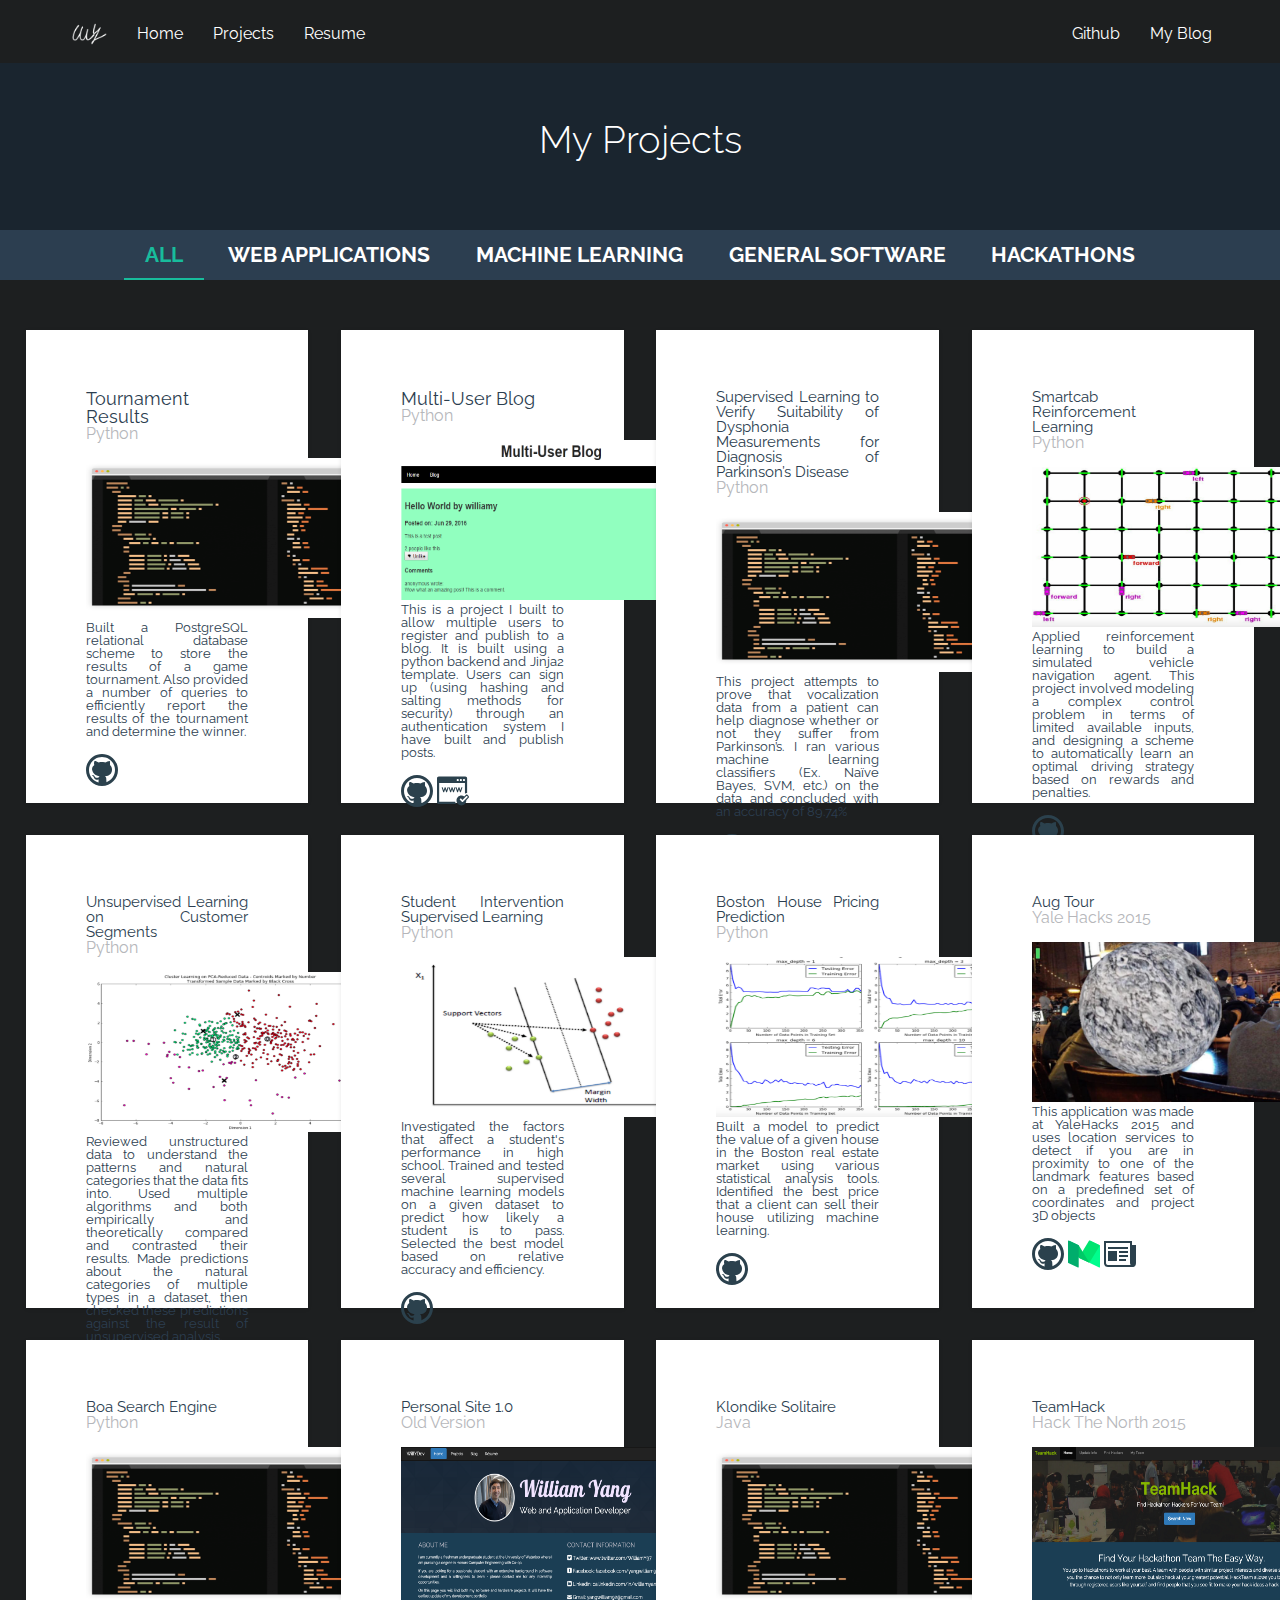
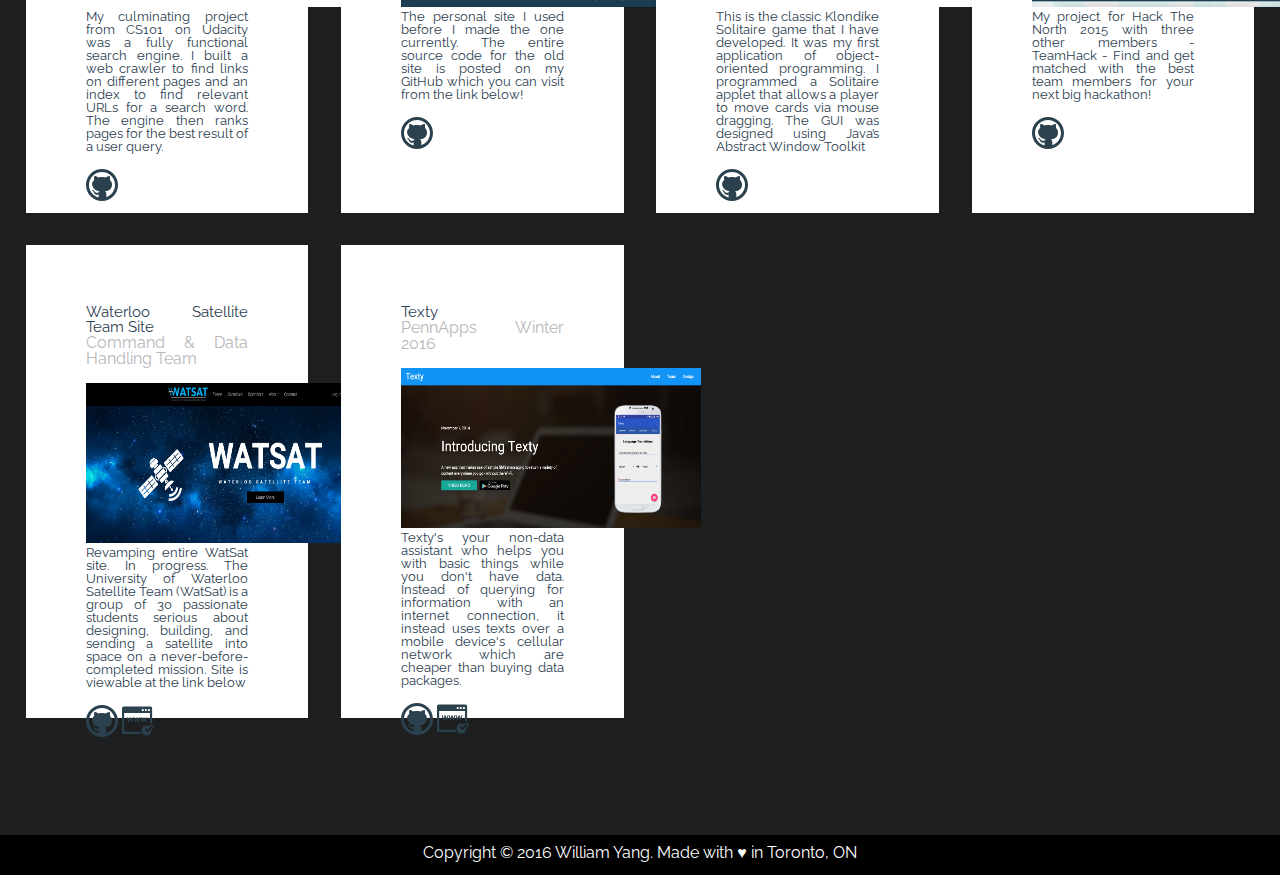
==== content-filter/index.html @ d6e17cac "Added new site" ====
<!doctype html>
<html lang="en" class="no-js">
<head>
	<meta charset="UTF-8">
	<meta name="viewport" content="width=device-width, initial-scale=1">

    <link href='https://fonts.googleapis.com/css?family=Roboto Condensed:700|Raleway|Lobster' rel='stylesheet' type='text/css'>

	<link rel="stylesheet" href="css/reset.css"> <!-- CSS reset -->
	<link rel="stylesheet" href="css/style.css"> <!-- Resource style -->

	<link rel="stylesheet" href="../css/bootstrap.css" media="screen">
    <link rel="stylesheet" href="../css/custom.min.css">
    <link rel="stylesheet" href="../css/style.css">
    <link rel="stylesheet" href="../css/reset.css">
    <link rel="stylesheet" href="../css/main.css">

	<script src="js/modernizr.js"></script> <!-- Modernizr -->
  	
	<title>William Yang</title>
</head>
<body>

	  <div class="navbar navbar-default navbar-fixed-top">
    <div class="container">
      <div class="navbar-header">
        <p class="navbar-brand signature"> <img style = "width:35px" src="../images/signature24.png"> </p>
        <button class="navbar-toggle" type="button" data-toggle="collapse" data-target="#navbar-main">
          <span class="icon-bar"></span>
          <span class="icon-bar"></span>
          <span class="icon-bar"></span>
        </button>
      </div>

      <div class="navbar-collapse collapse" id="navbar-main">
        <ul class="nav navbar-nav">

          <li>
            <a href="../index.html">Home</a>
          </li>
          <li>
            <a href="#">Projects</a>
          </li>

          <li>
            <a href="../resume/index.html">Resume</a>
          </li>

        </ul>

        <ul class="nav navbar-nav navbar-right">
          <li><a href="https://github.com/WilliamY97" target="_blank">Github</a></li>

          <li><a href="https://medium.com/@WilliamY97" target="_blank">My Blog</a></li>
        </ul>

      </div>
    </div>
  </div>

	<header class="cd-header">
		<h1>My Projects</h1>
	</header>

	<main class="cd-main-content">
		<div class="cd-tab-filter-wrapper">
			<div class="cd-tab-filter">
				<ul class="cd-filters" style="background-color:#2c3e50">
					<li class="placeholder"> 
						<a data-type="all" href="#0">All</a> <!-- selected option on mobile -->
					</li> 
					<li class="filter"><a class="selected" href="#0" data-type="all">All</a></li>
					<li class="filter" data-filter=".color-1"><a href="#0" data-type="color-1">Web Applications</a></li>
					<li class="filter" data-filter=".color-2"><a href="#0" data-type="color-2">Machine Learning</a></li>
					<li class="filter" data-filter=".color-3"><a href="#0" data-type="color-3">General Software</a></li>					
					<li class="filter" data-filter=".color-4"><a href="#0" data-type="color-4">Hackathons</a></li>

				</ul> <!-- cd-filters -->
			</div> <!-- cd-tab-filter -->
		</div> <!-- cd-tab-filter-wrapper -->



		<section class="cd-gallery">

			<ul>
				<li style = "vertical-align:top;height:473px; background-color:white;" class="mix color-1 wcard"> 

				<b>
				<h3 style = "font-size: 18px;">Tournament Results</h3>
				</b>
				<h4>Python</h4>
				<br>
				<img src="../images/code.png" style = "width:300px; height:160px;" alt="Card image">

				<br>
				<p style = "font-size:13px;">
						Built a PostgreSQL relational database scheme to store the results of a game tournament. Also provided a number of queries to efficiently report the results of the tournament and determine the winner.
				</p>
				<br>
				<a href="https://github.com/WilliamY97/Tournament-Results"> <img src="../images/github.svg" height="32" width="32"> </a>

				</li>


				<li style = "vertical-align: top;height:473px; background-color:white;" class="mix color-1 wcard"> 

				<b>
				<h3 style = "font-size: 18px;">Multi-User Blog</h3>
				</b>
				<h4>Python</h4>
				<br>
				<img src="../images/blog.png" style = "width:300px; height:160px;" alt="Card image">

				<br>
				<p style = "font-size:13px;">
						This is a project I built to allow multiple users to register and publish to a blog. It is built using a python backend and Jinja2 template. Users can sign up (using hashing and salting methods for security) through an authentication system I have built and publish posts.
				</p>
				<br>
				<a href="https://github.com/WilliamY97/Multi-User-Blog"> <img src="../images/github.svg" height="32" width="32"> </a>
				<a href="http://williamyblog.appspot.com/blog"> <img src="../images/website.svg" height="32" width="32"> </a>
				</li>


				<li style = "vertical-align: top;height:473px; background-color:white;" class="mix color-2 wcard"> 

				<b>
				<h3 style = "font-size: 15px;">Supervised Learning to Verify Suitability of Dysphonia Measurements for Diagnosis of Parkinson’s Disease</h3>
				</b>
				<h4>Python</h4>
				<br>
				<img src="../images/code.png" style = "width:300px; height:160px;" alt="Card image">

				<br>
				<p style = "font-size:13px;">
						This project attempts to prove that vocalization data from a patient can help diagnose whether or not they suffer from Parkinson’s. I ran various machine learning classifiers (Ex. Naïve Bayes, SVM, etc.) on the data and concluded with an accuracy of 89.74%
				</p>
				<br>
				<div style="width:100%;">
				<a href="https://github.com/WilliamY97/Supervised-Learning-on-Dysphonia-Measurements-for-Diagnosis-of-Parkinsons-Disease"> <img src="../images/github.svg" height="32" width="32"> </a>
				<a href="https://medium.com/@WilliamY97/supervised-learning-to-verify-suitability-of-dysphonia-measurements-for-diagnosis-of-parkinsons-c370419ba38f#.5pn18hi57"> <img src="../images/medium.svg" height="32" width="32"> </a>
				</div>
				</li>
																
				<li style = "vertical-align: top;height:473px; background-color:white;" class="mix color-2 wcard"> 

				<b>
				<h3 style = "font-size: 15px;">Smartcab Reinforcement Learning</h3>
				</b>
				<h4>Python</h4>
				<br>
				<img src="../images/smartcab.png" style = "width:300px; height:160px;" alt="Card image">

				<br>
				<p style = "font-size:13px;">
						Applied reinforcement learning to build a simulated vehicle navigation agent. This project involved modeling a complex control problem in terms of limited available inputs, and designing a scheme to automatically learn an optimal driving strategy based on rewards and penalties.
				</p>
				<br>
				<a href="https://github.com/WilliamY97/Smartcab"> <img src="../images/github.svg" height="32" width="32"> </a>

				</li>

				<li style = "vertical-align: top;height:473px; background-color:white;" class="mix color-2 wcard"> 

				<b>
				<h3 style = "font-size: 15px;">Unsupervised Learning on Customer Segments</h3>
				</b>
				<h4>Python</h4>
				<br>
				<img src="../images/customersegment.png" style = "width:300px; height:160px;" alt="Card image">

				<br>
				<p style = "font-size:13px;">
						Reviewed unstructured data to understand the patterns and natural categories that the data fits into. Used multiple algorithms and both empirically and theoretically compared and contrasted their results. Made predictions about the natural categories of multiple types in a dataset, then checked these predictions against the result of unsupervised analysis.
				</p>
				<br>
				<a href="https://github.com/WilliamY97/Customer-Segments"> <img src="../images/github.svg" height="32" width="32"> </a>

				</li>

				<li style = "vertical-align: top;height:473px; background-color:white;" class="mix color-2 wcard"> 

				<b>
				<h3 style = "font-size: 15px;">Student Intervention Supervised Learning</h3>
				</b>
				<h4>Python</h4>
				<br>
				<img src="../images/svm.png" style = "width:300px; height:160px;" alt="Card image">

				<br>
				<p style = "font-size:13px;">
						Investigated the factors that affect a student's performance in high school. Trained and tested several supervised machine learning models on a given dataset to predict how likely a student is to pass. Selected the best model based on relative accuracy and efficiency.
				</p>
				<br>
				<a href="https://github.com/WilliamY97/Student-Intervention-ML"> <img src="../images/github.svg" height="32" width="32"> </a>

				</li>

				<li style = "vertical-align: top;height:473px; background-color:white;" class="mix color-2 wcard"> 

				<b>
				<h3 style = "font-size: 15px;">Boston House Pricing Prediction</h3>
				</b>
				<h4>Python</h4>
				<br>
				<img src="../images/boston.png" style = "width:300px; height:160px;" alt="Card image">

				<br>
				<p style = "font-size:13px;">
						Built a model to predict the value of a given house in the Boston real estate market using various statistical analysis tools. Identified the best price that a client can sell their house utilizing machine learning.
				</p>
				<br>
				<a href="https://github.com/WilliamY97/Boston-House-Pricing-Prediction"> <img src="../images/github.svg" height="32" width="32"> </a>

				</li>

				<li style = "vertical-align: top;height:473px; background-color:white;" class="mix color-4 wcard"> 

				<b>
				<h3 style = "font-size: 15px;">Aug Tour</h3>
				</b>
				<h4>Yale Hacks 2015</h4>
				<br>
				<img style = "width:300px; height:160px;" src="../images/augtour.png" alt="Card image">

				<br>
				<p style = "font-size:13px;">
						This application was made at YaleHacks 2015 and uses location services to detect if you are in proximity to one of the landmark features based on a predefined set of coordinates and project 3D objects
				</p>
				<br>
				<a href="https://github.com/WilliamY97/3DMapViewer"> <img src="../images/github.svg" height="32" width="32"> </a>
				<a href="https://medium.com/@WilliamY97/yhack-2015-augmented-reality-rap-battles-fun-times-11a704a46b5d#.c2h2wg1x9"> <img src="../images/medium.svg" height="32" width="32"> </a>
				<a href="http://ipch.yale.edu/news/ipch-sponsors-two-competitions-yales-yhack-hackathon"> <img src="../images/news.svg" height="32" width="32"> </a>				
				</li>																		
				<li style = "vertical-align: top;height:473px; background-color:white;" class="mix color-3 wcard"> 

				<b>
				<h3 style = "font-size: 15px;">Boa Search Engine</h3>
				</b>
				<h4>Python</h4>
				<br>
				<img  src="../images/code.png" style = "width:300px; height:160px;" alt="Card image">

				<br>
				<p style = "font-size:13px;">
						My culminating project from CS101 on Udacity was a fully functional search engine. I built a web crawler to find links on different pages and an index to find relevant URLs for a search word. The engine then ranks pages for the best result of a user query.
				</p>
				<br>
				<a href="https://github.com/WilliamY97/Boa-Search-Engine"> <img src="../images/github.svg" height="32" width="32"> </a>

				</li>

				<li style = "vertical-align: top;height:473px; background-color:white;" class="mix color-3 wcard"> 

				<b>
				<h3 style = "font-size: 15px;">Personal Site 1.0</h3>
				</b>
				<h4>Old Version</h4>
				<br>
				<img style = "width:300px; height:160px;" src="../images/oldsite.png" alt="Card image">

				<br>
				<p style = "font-size:13px;">
						The personal site I used before I made the one currently. The entire source code for the old site is posted on my GitHub which you can visit from the link below!
				</p>
				<br>
				<a href="https://github.com/WilliamY97/Oldsite"> <img src="../images/github.svg" height="32" width="32"> </a>

				</li>


				<li style = "vertical-align: top;height:473px; background-color:white;" class="mix color-3 wcard"> 

				<b>
				<h3 style = "font-size: 15px;">Klondike Solitaire</h3>
				</b>
				<h4>Java</h4>
				<br>
				<img src="../images/code.png" style = "width:300px; height:160px;" alt="Card image">

				<br>
				<p style = "font-size:13px;">
						This is the classic Klondike Solitaire game that I have developed. It was my first application of object-oriented programming. I programmed a Solitaire applet that allows a player to move cards via mouse dragging. The GUI was designed using Java’s Abstract Window Toolkit
				</p>
				<br>
				<a href="https://github.com/WilliamY97/Klondike-Solitaire"> <img src="../images/github.svg" height="32" width="32"> </a>

				</li>

				<li style = "vertical-align: top;height:473px; background-color:white;" class="mix color-4 wcard"> 

				<b>
				<h3 style = "font-size: 15px;">TeamHack</h3>
				</b>
				<h4>Hack The North 2015</h4>
				<br>
				<img src="../images/teamhack.jpg" style = "width:300px; height:160px;" alt="Card image">

				<br>
				<p style = "font-size:13px;">
						My project for Hack The North 2015 with three other members - TeamHack - Find and get matched with the best team members for your next big hackathon!
				</p>
				<br>
				<a href="https://github.com/WilliamY97/HTN2015-TeamHack"> <img src="../images/github.svg" height="32" width="32"> </a>

				</li>

				<li style = "vertical-align: top;height:473px; background-color:white;" class="mix color-3 wcard"> 

				<b>
				<h3 style = "font-size: 15px;" >Waterloo Satellite Team Site</h3>
				</b>
				<h4>Command & Data Handling Team</h4>
				<br>
				<img style = "width:300px; height:160px;" src="../images/watsat.png" alt="Card image">

				<br>
				<p style = "font-size:13px;">
						Revamping entire WatSat site. In progress. The University of Waterloo Satellite Team (WatSat) is a group of 30 passionate students serious about designing, building, and sending a satellite into space on a never-before-completed mission. Site is viewable at the link below
				</p>
				<br>
				<a href="https://github.com/WilliamY97/WatSat"> <img src="../images/github.svg" height="32" width="32"> </a>
				<a href="http://williamyang.me/WatSat"> <img src="../images/website.svg" height="32" width="32"> </a>
				</li>

				<li style = "vertical-align: top;height:473px; background-color:white;" class="mix color-4 wcard"> 

				<b>
				<h3 style = "font-size: 15px;">Texty</h3>
				</b>
				<h4>PennApps Winter 2016</h4>
				<br>
				<img style = "width:300px; height:160px;" src="../images/texty.png" alt="Card image">

				<br>
				<p style = "font-size:13px;">
						Texty's your non-data assistant who helps you with basic things while you don't have data. Instead of querying for information with an internet connection, it instead uses texts over a mobile device's cellular network which are cheaper than buying data packages.
				</p>
				<br>
				<a href="https://github.com/WilliamY97/Texty"> <img src="../images/github.svg" href= "#" height="32" width="32"> </a>
				<a href="http://texty.space"> <img src="../images/website.svg" height="32" width="32"> </a>
				</li>																		

				<li class="gap"></li>
				<li class="gap"></li>
				<li class="gap"></li>
			</ul>
			<div class="cd-fail-message">No results found</div>
		</section> <!-- cd-gallery -->
<footer class="bs-docs-footer" role="contentinfo"> 
  <center>
      <p> Copyright © 2016 William Yang. Made with ♥ in Toronto, ON </p>
  </center>
</footer>


	</main> <!-- cd-main-content -->
<script src="js/jquery-2.1.1.js"></script>
<script src="js/jquery.mixitup.min.js"></script>
<script src="js/main.js"></script> <!-- Resource jQuery -->
</body>
</html>
---- content-filter/css/style.css ----
/* -------------------------------- 

Primary style

-------------------------------- */
*, *::after, *::before {
  -webkit-box-sizing: border-box;
  -moz-box-sizing: border-box;
  box-sizing: border-box;
}

html {
  font-size: 62.5%;
}

li {

  vertical-align: top;
}

html * {
  -webkit-font-smoothing: antialiased;
  -moz-osx-font-smoothing: grayscale;
}

body {
  font-size: 1.6rem;
  font-family: "Open Sans", sans-serif;
  color: #331d35;
  background-color: #e7e7e7;
}

a {
  color: #41307c;
  text-decoration: none;
}

.wcard {
  font-family: raleway;
  padding:60px;
}

/* -------------------------------- 

Main Components 

-------------------------------- */
body{
  font-family:raleway;
}

.cd-header {
  position: relative;
  height: 150px;
  background-color: #1a252f;
  font-family: raleway;
}
.cd-header h1 {
  margin-top:50px;
  color: #ffffff;
  line-height: 150px;
  text-align: center;
  font-size: 2.4rem;
  font-weight: 300;
}
@media only screen and (min-width: 1170px) {
  .cd-header {
    height: 180px;
  }
  .cd-header h1 {
    line-height: 180px;
  }
}

.cd-main-content {
  position: relative;
}
.cd-main-content:after {
  content: "";
  display: table;
  clear: both;
}
.cd-main-content.is-fixed .cd-tab-filter-wrapper {
  position: fixed;
  top: 0;
  left: 0;
  width: 100%;
}
.cd-main-content.is-fixed .cd-gallery {
  padding-top: 76px;
}
.cd-main-content.is-fixed .cd-filter {
  position: fixed;
  height: 100vh;
  overflow: hidden;
}
.cd-main-content.is-fixed .cd-filter form {
  height: 100vh;
  overflow: auto;
  -webkit-overflow-scrolling: touch;
}
.cd-main-content.is-fixed .cd-filter-trigger {
  position: fixed;
}
@media only screen and (min-width: 768px) {
  .cd-main-content.is-fixed .cd-gallery {
    padding-top: 90px;
  }
}
@media only screen and (min-width: 1170px) {
  .cd-main-content.is-fixed .cd-gallery {
    padding-top: 100px;
  }
}

/* -------------------------------- 

xtab-filter 

-------------------------------- */
.cd-tab-filter-wrapper {
  background-color: #ffffff;
  box-shadow: 0 1px 1px rgba(0, 0, 0, 0.08);
  z-index: 1;
}
.cd-tab-filter-wrapper:after {
  content: "";
  display: table;
  clear: both;
}

.cd-tab-filter {
  /* tabbed navigation style on mobile - dropdown */
  position: relative;
  height: 50px;
  width: 140px;
  margin: 0 auto;
  z-index: 1;
}
.cd-tab-filter::after {
  /* small arrow icon */
  content: '';
  position: absolute;
  right: 14px;
  top: 50%;
  bottom: auto;
  -webkit-transform: translateY(-50%);
  -moz-transform: translateY(-50%);
  -ms-transform: translateY(-50%);
  -o-transform: translateY(-50%);
  transform: translateY(-50%);
  display: inline-block;
  width: 16px;
  height: 16px;
  background: url("../img/cd-icon-arrow.svg") no-repeat center center;
  -webkit-transition: all 0.3s;
  -moz-transition: all 0.3s;
  transition: all 0.3s;
  pointer-events: none;
}
.cd-tab-filter ul {
  position: absolute;
  top: 0;
  left: 0;
  background-color: #ffffff;
  box-shadow: inset 0 -2px 0 #41307c;
}
.cd-tab-filter li {
  display: none;
}
.cd-tab-filter li:first-child {
  /* this way the placehodler is alway visible */
  display: block;
}
.cd-tab-filter a {
  font-family:raleway;
  display: block;
  /* set same size of the .cd-tab-filter */
  height: 50px;
  width: 140px;
  line-height: 50px;
  padding-left: 14px;
}
.cd-tab-filter a.selected {
  background: #41307c;
  color: #ffffff;
}
.cd-tab-filter.is-open::after {
  /* small arrow rotation */
  -webkit-transform: translateY(-50%) rotate(-180deg);
  -moz-transform: translateY(-50%) rotate(-180deg);
  -ms-transform: translateY(-50%) rotate(-180deg);
  -o-transform: translateY(-50%) rotate(-180deg);
  transform: translateY(-50%) rotate(-180deg);
}
.cd-tab-filter.is-open ul {
  box-shadow: inset 0 -2px 0 #41307c, 0 2px 10px rgba(0, 0, 0, 0.2);
}
.cd-tab-filter.is-open ul li {
  display: block;
}
.cd-tab-filter.is-open .placeholder a {
  /* reduces the opacity of the placeholder on mobile when the menu is open */
  opacity: .4;
}
@media only screen and (min-width: 768px) {
  .cd-tab-filter {
    /* tabbed navigation style on medium devices */
    width: auto;
    cursor: auto;
  }
  .cd-tab-filter::after {
    /* hide the arrow */
    display: none;
  }
  .cd-tab-filter ul {
    background: transparent;
    position: static;
    box-shadow: none;
    text-align: center;
  }
  .cd-tab-filter li {
    display: inline-block;
  }
  .cd-tab-filter li.placeholder {
    display: none !important;
  }
  .cd-tab-filter a {
    display: inline-block;
    padding: 0 1em;
    width: auto;
    color: white;
    text-transform: uppercase;
    font-weight: 700;
    font-size: 1.3rem;
  }
  .no-touch .cd-tab-filter a:hover {
    color: #18bc9c;
  }
  .cd-tab-filter a.selected {
    background: transparent;
    color: #18bc9c;
    /* create border bottom using box-shadow property */
    box-shadow: inset 0 -2px 0 #18bc9c;
  }
  .cd-tab-filter.is-open ul li {
    display: inline-block;
  }
}
@media only screen and (min-width: 1170px) {
  .cd-tab-filter {
    /* tabbed navigation on big devices */
    width: 100%;
    float: right;
    margin: 0;
    -webkit-transition: width 0.3s;
    -moz-transition: width 0.3s;
    transition: width 0.3s;
  }
  .cd-tab-filter.filter-is-visible {
    /* reduce width when filter is visible */
    width: 80%;
  }
}

/* -------------------------------- 

xgallery 

-------------------------------- */
.cd-gallery {
  padding: 26px 5%;
  width: 100%;
  background-color: #1D1F20;
}
.cd-gallery li {
  margin-bottom: 1.6em;
  box-shadow: 0 1px 4px rgba(0, 0, 0, 0.1);
  display: none;
}
.cd-gallery li.gap {
  /* used in combination with text-align: justify to align gallery elements */
  opacity: 0;
  height: 0;
  display: inline-block;
}
.cd-gallery {
  display: block;
  width: 100%;
}
.cd-gallery .cd-fail-message {
  display: none;
  text-align: center;
}
@media only screen and (min-width: 768px) {
  .cd-gallery {
    padding: 40px 3%;
  }
  .cd-gallery ul {
    text-align: justify;
  }
  .cd-gallery ul:after {
    content: "";
    display: table;
    clear: both;
  }
  .cd-gallery li {
    width: 48%;
    margin-bottom: 2em;
  }
}
@media only screen and (min-width: 1170px) {
  .cd-gallery {
    padding: 50px 2%;
    float: right;
    -webkit-transition: width 0.3s;
    -moz-transition: width 0.3s;
    transition: width 0.3s;
  }
  .cd-gallery li {
    width: 23%;
  }
  .cd-gallery.filter-is-visible {
    /* reduce width when filter is visible */
    width: 80%;
  }
}

/* -------------------------------- 

xfilter 

-------------------------------- */
.cd-filter {
  position: absolute;
  top: 0;
  left: 0;
  width: 280px;
  height: 100%;
  background: #1D1F20;
  box-shadow: 4px 4px 20px transparent;
  z-index: 2;
  /* Force Hardware Acceleration in WebKit */
  -webkit-transform: translateZ(0);
  -moz-transform: translateZ(0);
  -ms-transform: translateZ(0);
  -o-transform: translateZ(0);
  transform: translateZ(0);
  -webkit-backface-visibility: hidden;
  backface-visibility: hidden;
  -webkit-transform: translateX(-100%);
  -moz-transform: translateX(-100%);
  -ms-transform: translateX(-100%);
  -o-transform: translateX(-100%);
  transform: translateX(-100%);
  -webkit-transition: -webkit-transform 0.3s, box-shadow 0.3s;
  -moz-transition: -moz-transform 0.3s, box-shadow 0.3s;
  transition: transform 0.3s, box-shadow 0.3s;
}
.cd-filter::before {
  /* top colored bar */
  content: '';
  position: absolute;
  top: 0;
  left: 0;
  height: 50px;
  width: 100%;
  background-color: #41307c;
  z-index: 2;
}
.cd-filter form {
  padding: 70px 20px;
}
.cd-filter .cd-close {
  position: absolute;
  top: 0;
  right: 0;
  height: 50px;
  line-height: 50px;
  width: 60px;
  color: #ffffff;
  font-size: 1.3rem;
  text-align: center;
  background: #37296a;
  opacity: 0;
  -webkit-transition: opacity 0.3s;
  -moz-transition: opacity 0.3s;
  transition: opacity 0.3s;
  z-index: 3;
}
.no-touch .cd-filter .cd-close:hover {
  background: #32255f;
}
.cd-filter.filter-is-visible {
  -webkit-transform: translateX(0);
  -moz-transform: translateX(0);
  -ms-transform: translateX(0);
  -o-transform: translateX(0);
  transform: translateX(0);
  box-shadow: 4px 4px 20px rgba(0, 0, 0, 0.2);
}
.cd-filter.filter-is-visible .cd-close {
  opacity: 1;
}
@media only screen and (min-width: 1170px) {
  .cd-filter {
    width: 20%;
  }
  .cd-filter form {
    padding: 70px 10%;
  }
}

.cd-filter-trigger {
  font-family:raleway;
  position: absolute;
  top: 0;
  left: 0;
  height: 50px;
  line-height: 50px;
  width: 60px;
  /* image replacement */
  overflow: hidden;
  text-indent: 100%;
  color: transparent;
  white-space: nowrap;
  background: transparent url("../img/cd-icon-filter.svg") no-repeat center center;
  z-index: 3;
}
.cd-filter-trigger.filter-is-visible {
  pointer-events: none;
}
@media only screen and (min-width: 1170px) {
  .cd-filter-trigger {
    width: auto;
    left: 2%;
    text-indent: 0;
    color: #9a9a9a;
    text-transform: uppercase;
    font-size: 1.3rem;
    font-weight: 700;
    padding-left: 24px;
    background-position: left center;
    -webkit-transition: color 0.3s;
    -moz-transition: color 0.3s;
    transition: color 0.3s;
  }
  .no-touch .cd-filter-trigger:hover {
    color: #41307c;
  }
  .cd-filter-trigger.filter-is-visible, .cd-filter-trigger.filter-is-visible:hover {
    color: #ffffff;
  }
}

/* -------------------------------- 

xcustom form elements 

-------------------------------- */
.cd-filter-block {
  margin-bottom: 1.6em;
}
.cd-filter-block h4 {
  /* filter block title */
  position: relative;
  margin-bottom: .2em;
  padding: 10px 0 10px 20px;
  color: #9a9a9a;
  text-transform: uppercase;
  font-weight: 700;
  font-size: 1.3rem;
  -webkit-user-select: none;
  -moz-user-select: none;
  -ms-user-select: none;
  user-select: none;
  cursor: pointer;
}
.no-touch .cd-filter-block h4:hover {
  color: #41307c;
}
.cd-filter-block h4::before {
  /* arrow */
  content: '';
  position: absolute;
  left: 0;
  top: 50%;
  width: 16px;
  height: 16px;
  background: url("../img/cd-icon-arrow.svg") no-repeat center center;
  -webkit-transform: translateY(-50%);
  -moz-transform: translateY(-50%);
  -ms-transform: translateY(-50%);
  -o-transform: translateY(-50%);
  transform: translateY(-50%);
  -webkit-transition: -webkit-transform 0.3s;
  -moz-transition: -moz-transform 0.3s;
  transition: transform 0.3s;
}
.cd-filter-block h4.closed::before {
  -webkit-transform: translateY(-50%) rotate(-90deg);
  -moz-transform: translateY(-50%) rotate(-90deg);
  -ms-transform: translateY(-50%) rotate(-90deg);
  -o-transform: translateY(-50%) rotate(-90deg);
  transform: translateY(-50%) rotate(-90deg);
}
.cd-filter-block input, .cd-filter-block select,
.cd-filter-block .radio-label::before,
.cd-filter-block .checkbox-label::before {
  /* shared style for input elements */
  font-family: "Open Sans", sans-serif;
  border-radius: 0;
  background-color: #ffffff;
  border: 2px solid #e6e6e6;
}
.cd-filter-block input[type='search'],
.cd-filter-block input[type='text'],
.cd-filter-block select {
  width: 100%;
  padding: .8em;
  -webkit-appearance: none;
  -moz-appearance: none;
  -ms-appearance: none;
  -o-appearance: none;
  appearance: none;
  box-shadow: none;
}
.cd-filter-block input[type='search']:focus,
.cd-filter-block input[type='text']:focus,
.cd-filter-block select:focus {
  outline: none;
  background-color: #ffffff;
  border-color: #41307c;
}
.cd-filter-block input[type='search'] {
  /* custom style for the search element */
  border-color: transparent;
  background-color: #e6e6e6;
  /* prevent jump - ios devices */
  font-size: 1.6rem !important;
}
.cd-filter-block input[type='search']::-webkit-search-cancel-button {
  display: none;
}
.cd-filter-block .cd-select {
  /* select element wrapper */
  position: relative;
}
.cd-filter-block .cd-select::after {
  /* switcher arrow for select element */
  content: '';
  position: absolute;
  z-index: 1;
  right: 14px;
  top: 50%;
  -webkit-transform: translateY(-50%);
  -moz-transform: translateY(-50%);
  -ms-transform: translateY(-50%);
  -o-transform: translateY(-50%);
  transform: translateY(-50%);
  display: block;
  width: 16px;
  height: 16px;
  background: url("../img/cd-icon-arrow.svg") no-repeat center center;
  pointer-events: none;
}
.cd-filter-block select {
  cursor: pointer;
  font-size: 1.4rem;
}
.cd-filter-block select::-ms-expand {
  display: none;
}
.cd-filter-block .list li {
  position: relative;
  margin-bottom: .8em;
}
.cd-filter-block .list li:last-of-type {
  margin-bottom: 0;
}
.cd-filter-block input[type=radio],
.cd-filter-block input[type=checkbox] {
  /* hide original check and radio buttons */
  position: absolute;
  left: 0;
  top: 0;
  margin: 0;
  padding: 0;
  opacity: 0;
  z-index: 2;
}
.cd-filter-block .checkbox-label,
.cd-filter-block .radio-label {
  padding-left: 24px;
  font-size: 1.4rem;
  -webkit-user-select: none;
  -moz-user-select: none;
  -ms-user-select: none;
  user-select: none;
}
.cd-filter-block .checkbox-label::before, .cd-filter-block .checkbox-label::after,
.cd-filter-block .radio-label::before,
.cd-filter-block .radio-label::after {
  /* custom radio and check boxes */
  content: '';
  display: block;
  position: absolute;
  top: 50%;
  -webkit-transform: translateY(-50%);
  -moz-transform: translateY(-50%);
  -ms-transform: translateY(-50%);
  -o-transform: translateY(-50%);
  transform: translateY(-50%);
}
.cd-filter-block .checkbox-label::before,
.cd-filter-block .radio-label::before {
  width: 16px;
  height: 16px;
  left: 0;
}
.cd-filter-block .checkbox-label::after,
.cd-filter-block .radio-label::after {
  /* check mark - hidden */
  display: none;
}
.cd-filter-block .checkbox-label::after {
  /* check mark style for check boxes */
  width: 16px;
  height: 16px;
  background: url("../img/cd-icon-check.svg") no-repeat center center;
}
.cd-filter-block .radio-label::before,
.cd-filter-block .radio-label::after {
  border-radius: 50%;
}
.cd-filter-block .radio-label::after {
  /* check mark style for radio buttons */
  width: 6px;
  height: 6px;
  background-color: #ffffff;
  left: 5px;
}
.cd-filter-block input[type=radio]:checked + label::before,
.cd-filter-block input[type=checkbox]:checked + label::before {
  border-color: #41307c;
  background-color: #41307c;
}
.cd-filter-block input[type=radio]:checked + label::after,
.cd-filter-block input[type=checkbox]:checked + label::after {
  display: block;
}

@-moz-document url-prefix() {
  /* hide custom arrow on Firefox - select element */
  .cd-filter-block .cd-select::after {
    display: none;
  }
}
---- css/custom.min.css ----
body{padding-top:50px}body>.navbar{-webkit-transition:background-color .3s ease-in;transition:background-color .3s ease-in}@media (min-width:768px){body>.navbar-transparent{background-color:transparent}body>.navbar-transparent .navbar-nav>.open>a{background-color:transparent!important}}#home{padding-top:0}#home .navbar-brand{padding:13.5px 15px 12.5px}#home .navbar-brand>img{display:inline;margin:0 10px;height:100%}#banner{min-height:300px;border-bottom:none}.table-of-contents{margin-top:1em}.page-header h1{font-size:4em}.bs-docs-section{margin-top:6em}.bs-docs-section h1{padding-top:100px}.bs-component{position:relative}.bs-component .modal{position:relative;top:auto;right:auto;left:auto;bottom:auto;z-index:1;display:block}.bs-component .modal-dialog{width:90%}.bs-component .popover{position:relative;display:inline-block;width:220px;margin:20px}#source-button{position:absolute;top:0;right:0;z-index:100;font-weight:700}.nav-tabs{margin-bottom:15px}.progress{margin-bottom:10px}footer{margin:5em 0}footer li{float:left;margin-right:1.5em;margin-bottom:1.5em}footer p{clear:left;margin-bottom:0}.splash{padding:9em 0 2em;background-color:#141d27;background-image:url(../img/bg.jpg);background-size:cover;background-attachment:fixed;color:#fff;text-align:center}.splash .logo{width:160px}.splash h1{font-size:3em}.splash #social{margin:2em 0}.splash .alert{margin:2em 0}.section-tout{padding:4em 0 3em;border-bottom:1px solid rgba(0,0,0,.05);background-color:#eaf1f1}.section-tout .fa{margin-right:.5em}.section-tout p{margin-bottom:3em}.section-preview{padding:4em 0 4em}.section-preview .preview{margin-bottom:4em;background-color:#eaf1f1}.section-preview .preview .image{position:relative}.section-preview .preview .image:before{box-shadow:inset 0 0 0 1px rgba(0,0,0,.1);position:absolute;top:0;left:0;width:100%;height:100%;content:"";pointer-events:none}.section-preview .preview .options{padding:1em 2em 2em;border:1px solid rgba(0,0,0,.05);border-top:none;text-align:center}.section-preview .preview .options p{margin-bottom:2em}.section-preview .dropdown-menu{text-align:left}.section-preview .lead{margin-bottom:2em}@media (max-width:767px){.section-preview .image img{width:100%}}.sponsor #carbonads{max-width:240px;margin:0 auto}.sponsor .carbon-text{display:block;margin-top:1em;font-size:12px}.sponsor .carbon-poweredby{float:right;margin-top:1em;font-size:10px}@media (max-width:767px){.splash{padding-top:4em}.splash .logo{width:100px}.splash h1{font-size:2em}#banner{margin-bottom:2em;text-align:center}}
---- css/style.css ----
body {
    font-family: "Roboto", sans-serif;
    font-weight: 300;
}

.title-logo {
    width: 160px;
    height: 170px;
}

.box2 p{
font-size:2.7vmin;

}

hr {
    background: #bcbbbb;
    border: 0;
    height: 2px;
}

.title-logo {
    margin-top: 20px;
}

.title-super {
    font-size: 80px;
}

.text-uppercase {
    margin-bottom: 5px;
}

.col-md-4 {
    margin-bottom: 10px;
}

.text-muted {
    color: #bcbbbb;
}

.text-thin {
    font-weight: 100;
}

@media screen and (max-width:750px) {
    .title-logo {
        width: 100px;
        height: 100px;
    }

    .title-super {
        font-size: 30px;
    }

    .text-muted {
        text-align: center;
        font-size: 20px;
    }

    .subtitle {
        font-size: 12px;
    }

    .text-uppercase {
        font-size: 15px;
    }

    a {
        font-size: 12px;
    }
}

@media screen and (max-width:320px) {
    .subtitle {
        font-size: 10px;
    }
}

.jumbotron {
    padding: 20px;
    border-radius:0px;
}

.front {
height:500px;
text-align: center;
background-size: cover;
padding-top:140px;

background-image: url(../images/pattern.svg); 
background-repeat: no-repeat;
margin-bottom:0px;
}

.front h1 {
    
    font-size:90px ;
    font-family:Roboto Condensed;
}

.front h2 {
    font-size:40px;
    font-family:Roboto Condensed;

}

.front2 {

    background-color: #2c3e50;
    width:100%;
    margin-bottom:0px;
    color: white;
    padding:40px;
    font-family:Raleway;
    overflow: auto;
        margin-left:auto;
    margin-right:auto;
}

.front2 p {
    font-size: 2.3em;

}

.front2 h1 {
    font-size:40px;
    color : #B6B7BB;
}

html {

    height:1300px;
}

.navbar-default {
    background-color: #1D1F20;
        font-family:Roboto Condensed;
z-index:80;
}

#particle-canvas {
  height:500px;
  padding-bottom:0px;
  padding-top:0px;
}

.medias{
    width: 60px;
    height: 60px;

}

.intro {
  font-family:Raleway;
  position:relative;
  left: 0;
  top: 40%;
  padding: 0 20px;
  width: 100%;
  color:white;
  text-align: center;
      z-index:60;
}

.intro h1 {
    font-size:90px ;
    
}

.intro h2 {
    margin-top:10px;
    font-size:40px;

}

.front3 {
    background-color: #1D1F20;
    margin-bottom:0px;
        color: white;
    font-family:Raleway;
    padding-top: 50px;
    padding-bottom: 50px;
    padding-left:6%;
    padding-right:8%;
}

.front3 p {
    font-size:60px;
}

.front3 h3 {
    font-size:40px;
    padding-top:10px;
    padding-bottom:10px;
    color : #B6B7BB;

}

.signature{
    font-family: lobster;
    font-size:20px;
}

.icon-list {
font-size:35px;
line-height: 1.42857143;
}

canvas {
bottom:140px;
}

.about-me{
    line-height: 2.5em;
}

.about-me p {
    font-size: 2.5em;

}

.contact{
    font-size: 2.5em;
}

.contact div {
    line-height: 2.5em;
}

footer {

background-color:black;
height:40px;
color:white;
font-family: Raleway;
margin-bottom: 0;
overflow: hidden;

}

.bs-docs-footer {
color:white;
font-family: Raleway;
    padding:10px;

}

h4 {

color: #B6B7BB;

}

@media screen and (max-width:390px) {

.intro h2 {
    font-size:28px;
}

canvas {
    bottom:180px;
}

}


@media screen and (max-width:600px) {

.aboutfont{
font-size:2.7vmin;
}

.intro h1 {
    font-size:30px;
}

canvas {
    bottom:120px;
}

}

@media screen and (max-width:1900px) {

.aboutfont{
font-size:2.7vmin;
}

}


@media screen and (max-width:1880px) {

.front2 p {
    font-size:4.3vmin;
}

}


@media screen and (max-width:1345px) {

.front2 p {
    font-size:3.9vmin;
}

}

@media screen and (max-width:1203px) {

.front2 p {
    font-size:3.5vmin;
}

}

html {
    max-height:100%;

}
---- css/main.css ----
.navbar{
  border-radius: 0 !important;
  font-family: "Raleway";
  margin-bottom: 0;
  padding-top: 3px;
  padding-left: 3px;
}

.myrow {
    background-color: #2c3e50;
    width:100%;
    height: auto;
    color: white;
    padding:30px;
    z-index:90;
    font-family:Raleway;
    overflow: auto;
    overflow-x: hidden; // hide horizontal
}

.media-heading {
  font-size: 2.5vmin;

}

.icon-list{
  font-size: 3.6vmin;

}

#box1{
    font-family: "Raleway";
    color: #B6B7C2;
    padding-top: 10px;
    min-width:50%;
    float:left;
    height: auto;
    padding-left: 5%;

}

#box2{
    font-family: "Raleway";
    color:white;
    width: 50%;
    float:left;
    height: auto;
    padding-top: 10px;
    padding-left: 5%;
}

#box3{
  font-family: "Raleway";
  color:white;
  width: 45%;
  float:left;
  padding-top: 10px;
  padding-left: 5%;
}

#box4{
  background: white;
  color: black;
  padding-top:20px;
  padding-left: 5.5%;
  padding-right: 7%;
  height: auto;
  width:100%;
  color: white;
  background: linear-gradient(
      rgba(240, 228, 255, 0.60),
      rgba(240, 228, 255, 0.40)
    ), url(../img/a2.png);

}



}

.nav{
padding-left: 10px;
padding-top:  3px;
}




#bar1 {
    background: black;
    padding-top:100px;
    text-align:center;
    background-attachment: relative;
    background-position: center center;
    min-height: 400px;
    width: 100%;
}

#picture {
    display:inline-block;


}

#headerwrap h1{
font-family: "Lobster";
    font-weight: 500;
    color: #F0E4FF;
    font-size: 80px;
}

p.subname{
font-family: "Raleway";
    margin-left: 4px;
    color: white;
    font-size: 30px;

}

a {
color: white;


}

a:hover {
  color: #18bc9c;
  text-decoration: none;

}

.bigwrap{
  min-width: 1200px;
  margin: 0 auto;
}

#foot{
  color: gray;
  background-color: #222;
  border-color: white;
	padding-right:30px;
	text-align:center;
  padding-top:10px;
	height: 40px;
	width: 100%;
}
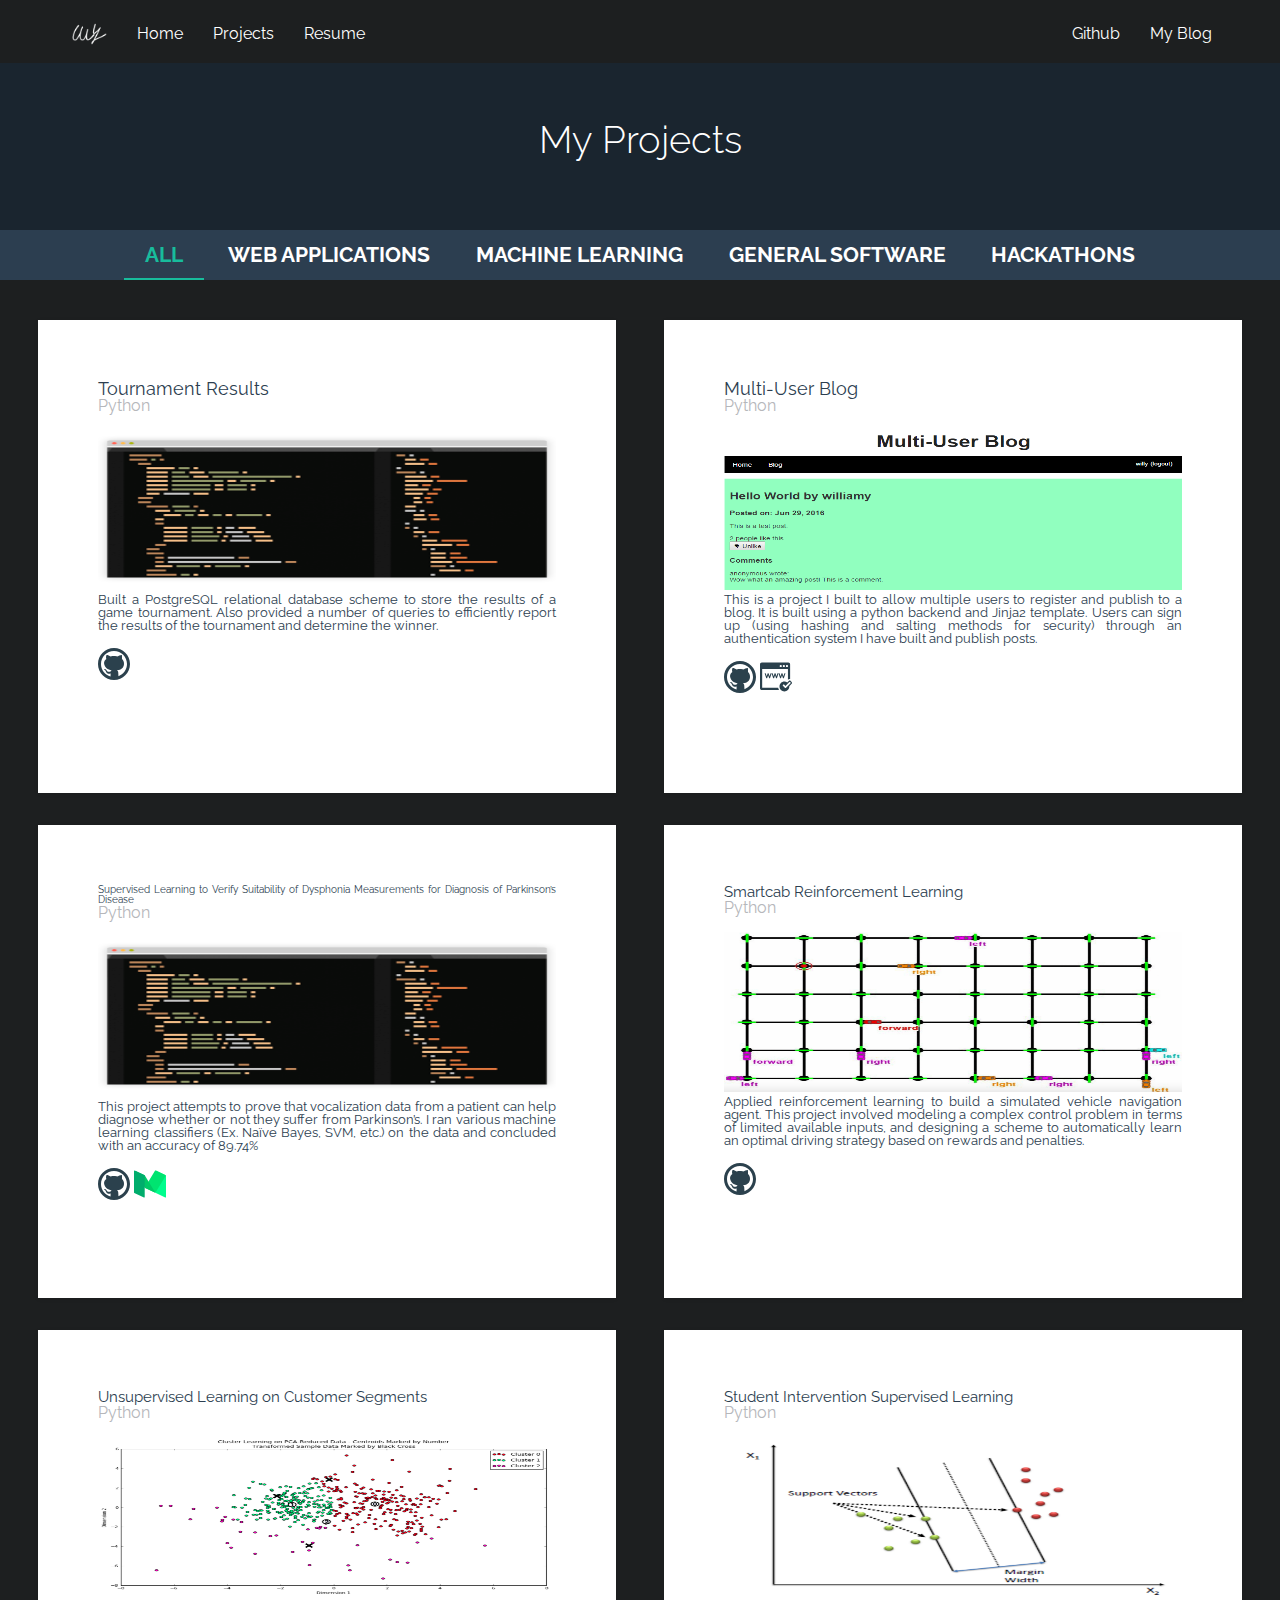
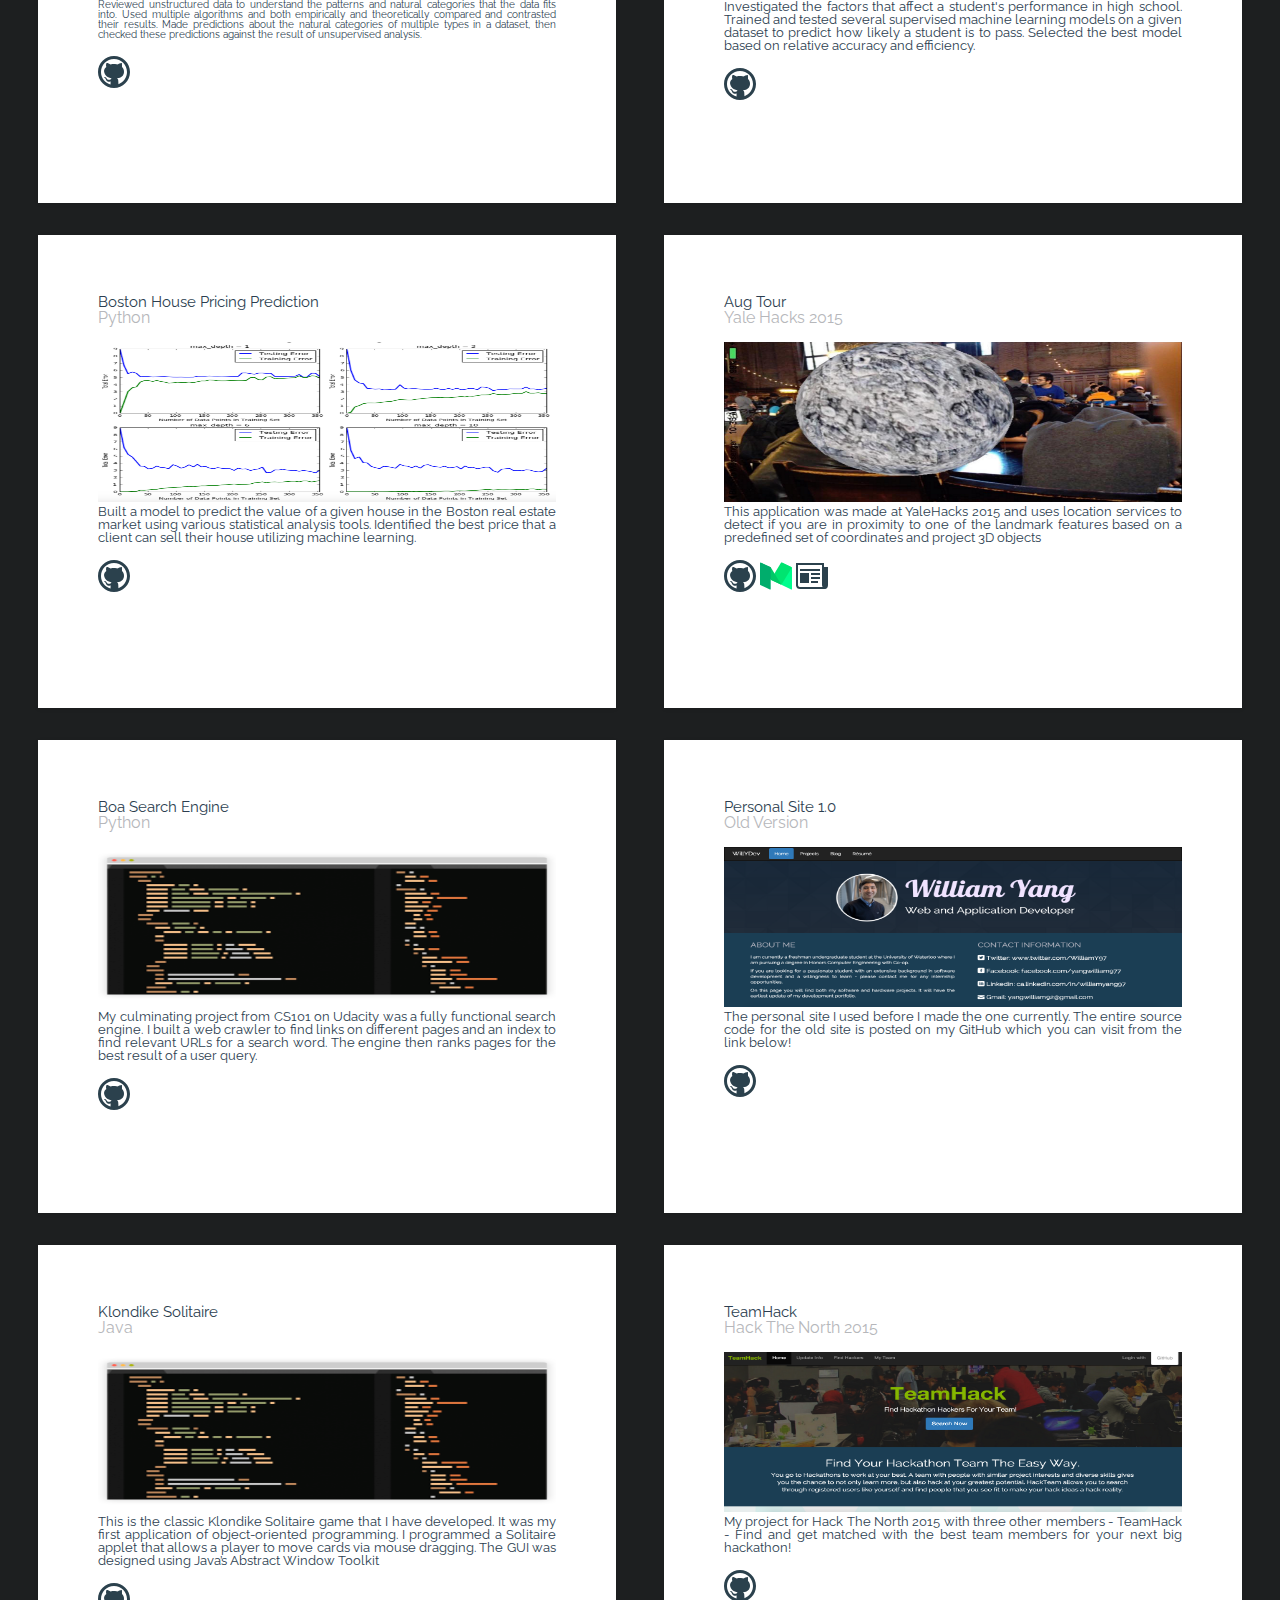
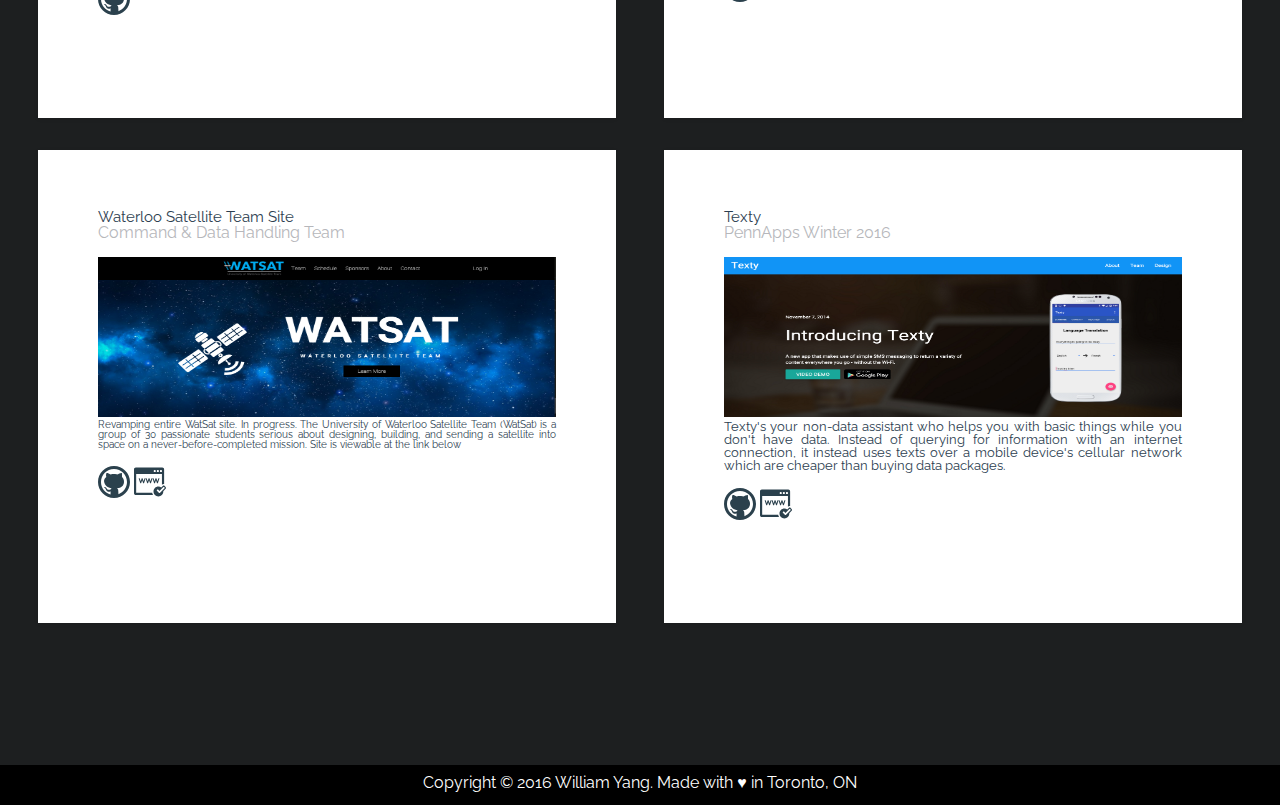
==== commit b92c02ab: "font-size changed on projects" ====
--- a/content-filter/index.html
+++ b/content-filter/index.html
@@ -1,6 +1,7 @@
 <!doctype html>
 <html lang="en" class="no-js">
 <head>
+    <link rel='shortcut icon' href='../images/signature.ico' type='image/x-icon'/>
 	<meta charset="UTF-8">
 	<meta name="viewport" content="width=device-width, initial-scale=1">
 
@@ -91,7 +92,7 @@
 				</b>
 				<h4>Python</h4>
 				<br>
-				<img src="../images/code.png" style = "width:300px; height:160px;" alt="Card image">
+				<img class="gallerypic" src="../images/code.png" alt="Card image">
 
 				<br>
 				<p style = "font-size:13px;">
@@ -110,7 +111,7 @@
 				</b>
 				<h4>Python</h4>
 				<br>
-				<img src="../images/blog.png" style = "width:300px; height:160px;" alt="Card image">
+				<img class="gallerypic" src="../images/blog.png" alt="Card image">
 
 				<br>
 				<p style = "font-size:13px;">
@@ -125,11 +126,11 @@
 				<li style = "vertical-align: top;height:473px; background-color:white;" class="mix color-2 wcard"> 
 
 				<b>
-				<h3 style = "font-size: 15px;">Supervised Learning to Verify Suitability of Dysphonia Measurements for Diagnosis of Parkinson’s Disease</h3>
-				</b>
-				<h4>Python</h4>
-				<br>
-				<img src="../images/code.png" style = "width:300px; height:160px;" alt="Card image">
+				<h3 style = "font-size: 10px;">Supervised Learning to Verify Suitability of Dysphonia Measurements for Diagnosis of Parkinson’s Disease</h3>
+				</b>
+				<h4>Python</h4>
+				<br>
+				<img class="gallerypic" src="../images/code.png" alt="Card image">
 
 				<br>
 				<p style = "font-size:13px;">
@@ -149,7 +150,7 @@
 				</b>
 				<h4>Python</h4>
 				<br>
-				<img src="../images/smartcab.png" style = "width:300px; height:160px;" alt="Card image">
+				<img class="gallerypic" src="../images/smartcab.png" alt="Card image">
 
 				<br>
 				<p style = "font-size:13px;">
@@ -167,10 +168,10 @@
 				</b>
 				<h4>Python</h4>
 				<br>
-				<img src="../images/customersegment.png" style = "width:300px; height:160px;" alt="Card image">
-
-				<br>
-				<p style = "font-size:13px;">
+				<img class="gallerypic" src="../images/customersegment.png" alt="Card image">
+
+				<br>
+				<p style = "font-size:10px;">
 						Reviewed unstructured data to understand the patterns and natural categories that the data fits into. Used multiple algorithms and both empirically and theoretically compared and contrasted their results. Made predictions about the natural categories of multiple types in a dataset, then checked these predictions against the result of unsupervised analysis.
 				</p>
 				<br>
@@ -185,7 +186,7 @@
 				</b>
 				<h4>Python</h4>
 				<br>
-				<img src="../images/svm.png" style = "width:300px; height:160px;" alt="Card image">
+				<img class="gallerypic" src="../images/svm.png" alt="Card image">
 
 				<br>
 				<p style = "font-size:13px;">
@@ -203,7 +204,7 @@
 				</b>
 				<h4>Python</h4>
 				<br>
-				<img src="../images/boston.png" style = "width:300px; height:160px;" alt="Card image">
+				<img class="gallerypic" src="../images/boston.png" alt="Card image">
 
 				<br>
 				<p style = "font-size:13px;">
@@ -221,7 +222,7 @@
 				</b>
 				<h4>Yale Hacks 2015</h4>
 				<br>
-				<img style = "width:300px; height:160px;" src="../images/augtour.png" alt="Card image">
+				<img class="gallerypic" src="../images/augtour.png" alt="Card image">
 
 				<br>
 				<p style = "font-size:13px;">
@@ -239,7 +240,7 @@
 				</b>
 				<h4>Python</h4>
 				<br>
-				<img  src="../images/code.png" style = "width:300px; height:160px;" alt="Card image">
+				<img class="gallerypic" src="../images/code.png" alt="Card image">
 
 				<br>
 				<p style = "font-size:13px;">
@@ -257,7 +258,7 @@
 				</b>
 				<h4>Old Version</h4>
 				<br>
-				<img style = "width:300px; height:160px;" src="../images/oldsite.png" alt="Card image">
+				<img class="gallerypic" src="../images/oldsite.png" alt="Card image">
 
 				<br>
 				<p style = "font-size:13px;">
@@ -276,7 +277,7 @@
 				</b>
 				<h4>Java</h4>
 				<br>
-				<img src="../images/code.png" style = "width:300px; height:160px;" alt="Card image">
+				<img class="gallerypic" src="../images/code.png" alt="Card image">
 
 				<br>
 				<p style = "font-size:13px;">
@@ -294,7 +295,7 @@
 				</b>
 				<h4>Hack The North 2015</h4>
 				<br>
-				<img src="../images/teamhack.jpg" style = "width:300px; height:160px;" alt="Card image">
+				<img class="gallerypic" src="../images/teamhack.jpg" alt="Card image">
 
 				<br>
 				<p style = "font-size:13px;">
@@ -312,10 +313,10 @@
 				</b>
 				<h4>Command & Data Handling Team</h4>
 				<br>
-				<img style = "width:300px; height:160px;" src="../images/watsat.png" alt="Card image">
-
-				<br>
-				<p style = "font-size:13px;">
+				<img class="gallerypic" src="../images/watsat.png" alt="Card image">
+
+				<br>
+				<p style = "font-size:10px;">
 						Revamping entire WatSat site. In progress. The University of Waterloo Satellite Team (WatSat) is a group of 30 passionate students serious about designing, building, and sending a satellite into space on a never-before-completed mission. Site is viewable at the link below
 				</p>
 				<br>
@@ -330,7 +331,7 @@
 				</b>
 				<h4>PennApps Winter 2016</h4>
 				<br>
-				<img style = "width:300px; height:160px;" src="../images/texty.png" alt="Card image">
+				<img class="gallerypic" src="../images/texty.png" alt="Card image">
 
 				<br>
 				<p style = "font-size:13px;">
--- a/content-filter/css/style.css
+++ b/content-filter/css/style.css
@@ -284,10 +284,16 @@
   height: 0;
   display: inline-block;
 }
-.cd-gallery {
+.cd-gallery{
   display: block;
+
+}
+
+.gallerypic {
   width: 100%;
-}
+  height:160px;
+}
+
 .cd-gallery .cd-fail-message {
   display: none;
   text-align: center;
@@ -309,7 +315,8 @@
     margin-bottom: 2em;
   }
 }
-@media only screen and (min-width: 1170px) {
+
+@media only screen and (min-width: 1500px) {
   .cd-gallery {
     padding: 50px 2%;
     float: right;
@@ -318,7 +325,28 @@
     transition: width 0.3s;
   }
   .cd-gallery li {
+    width: 31%;
+
+  }
+  .cd-gallery.filter-is-visible {
+    /* reduce width when filter is visible */
+    width: 80%;
+  }
+}
+
+
+
+@media only screen and (min-width: 1400px) {
+  .cd-gallery {
+    padding: 50px 2%;
+    float: right;
+    -webkit-transition: width 0.3s;
+    -moz-transition: width 0.3s;
+    transition: width 0.3s;
+  }
+  .cd-gallery li {
     width: 23%;
+
   }
   .cd-gallery.filter-is-visible {
     /* reduce width when filter is visible */
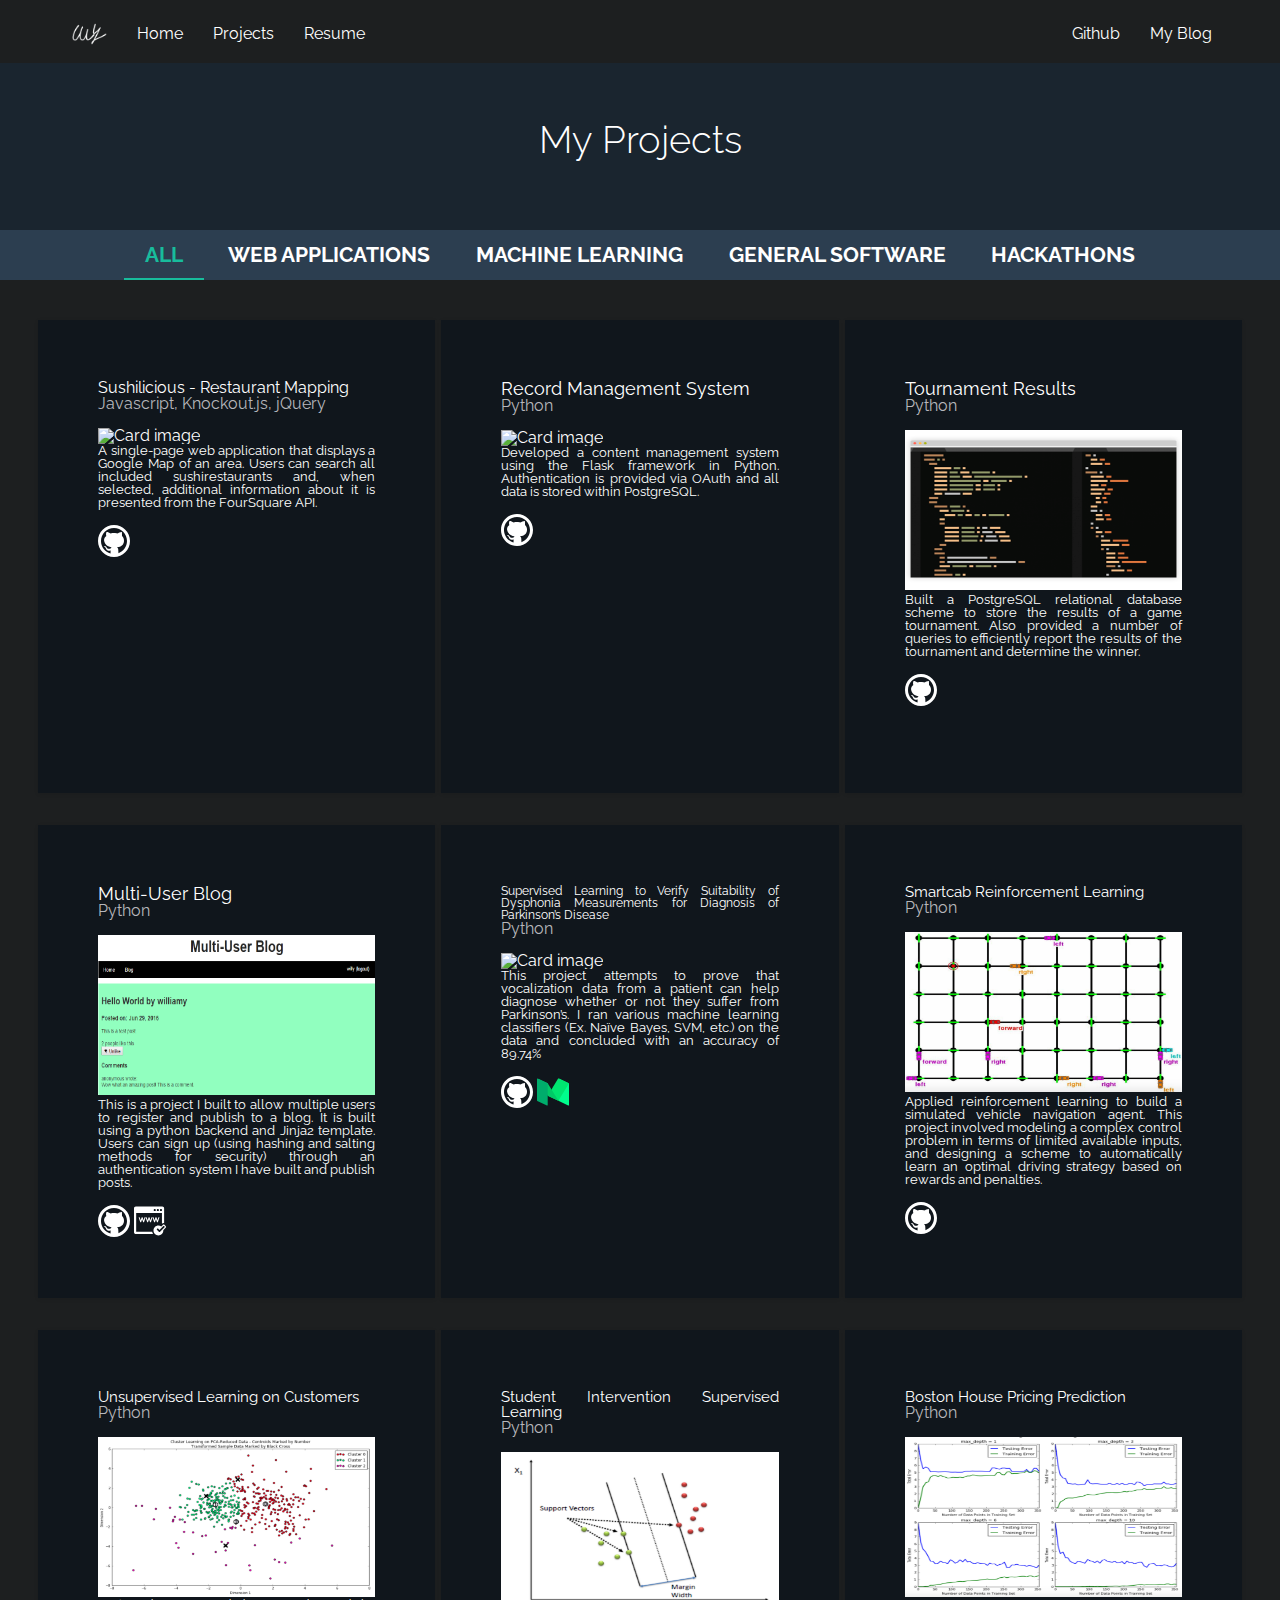
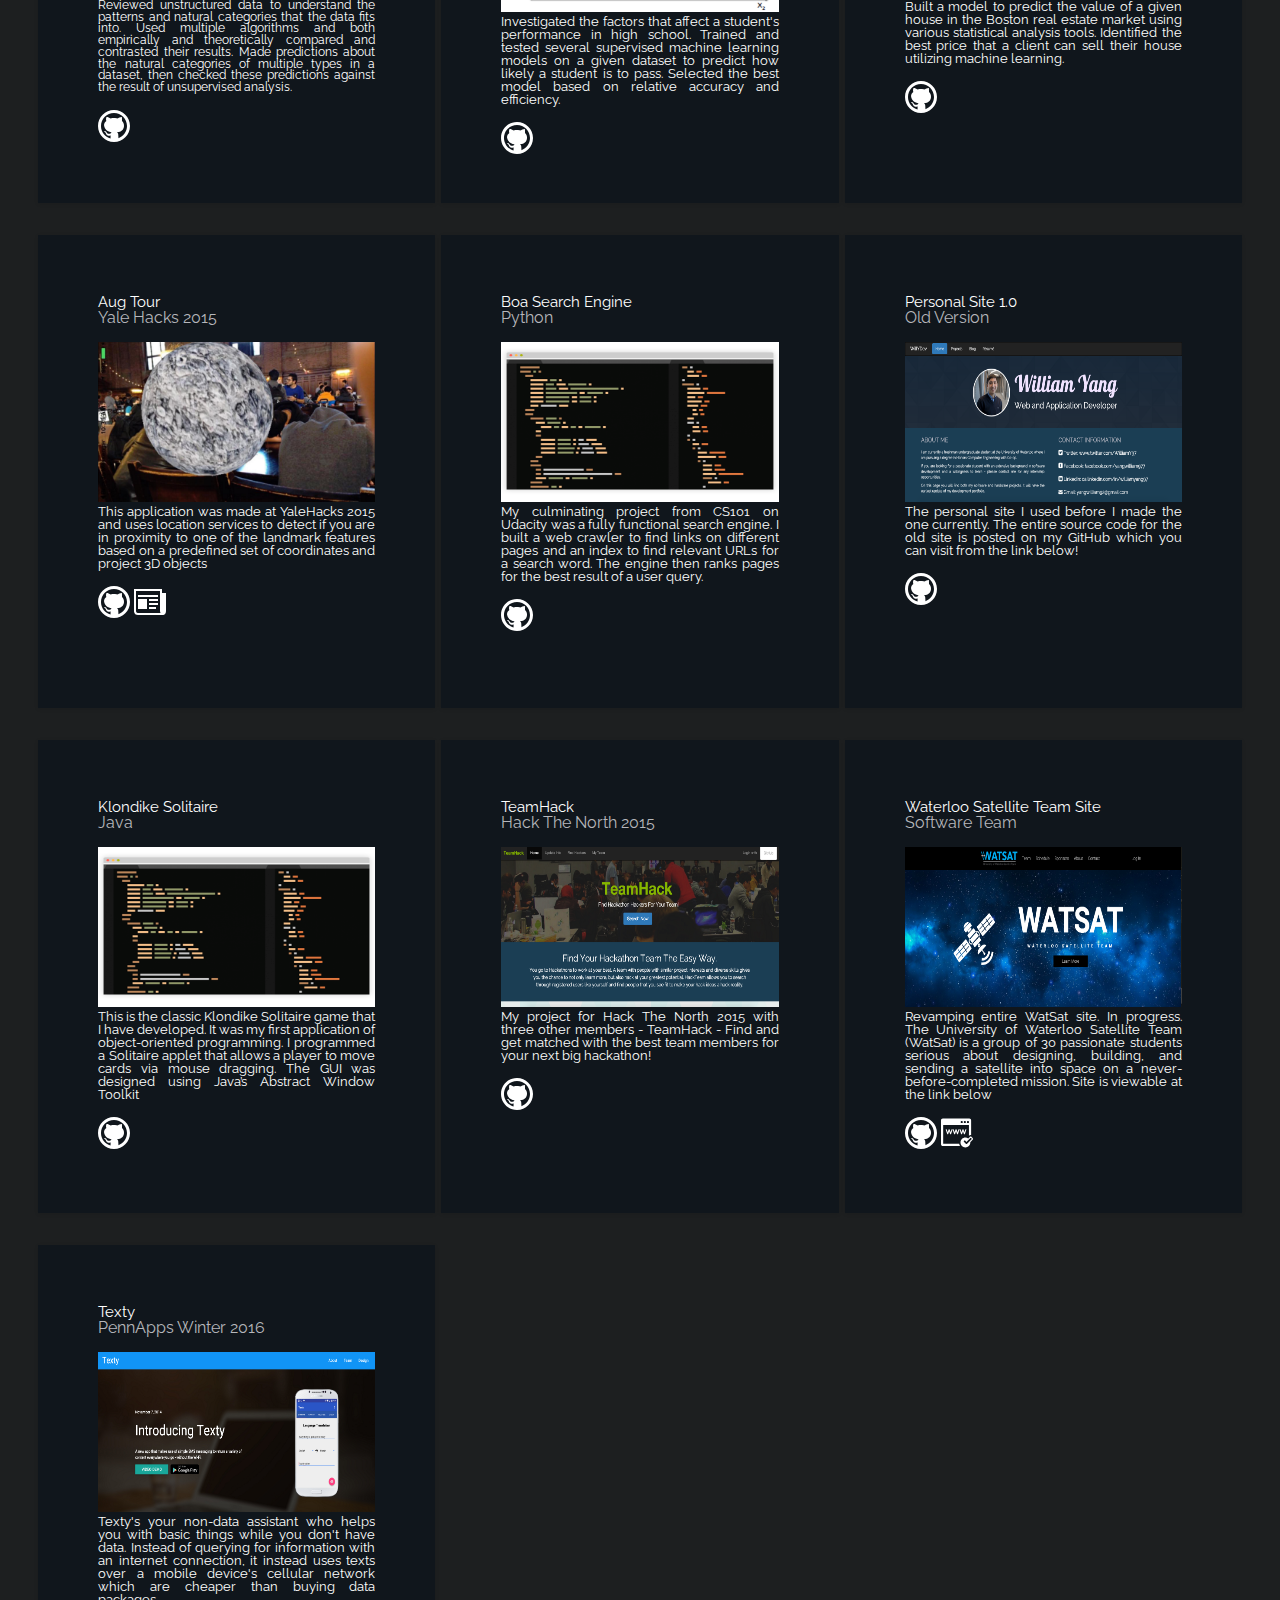
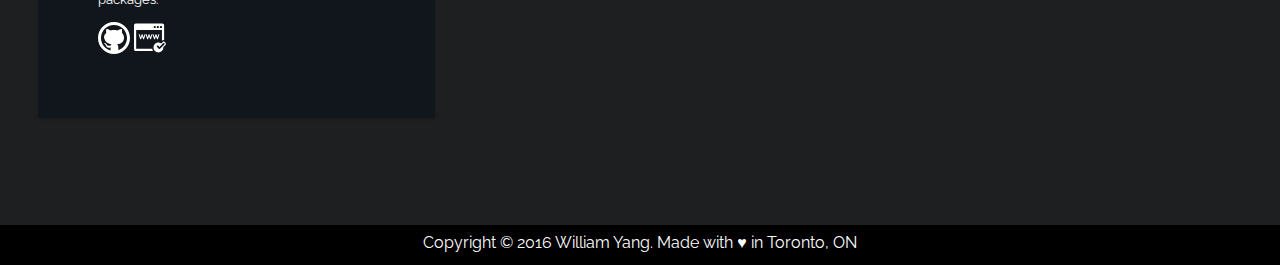
==== commit fe93691e: "add" ====
--- a/content-filter/index.html
+++ b/content-filter/index.html
@@ -17,7 +17,7 @@
     <link rel="stylesheet" href="../css/main.css">
 
 	<script src="js/modernizr.js"></script> <!-- Modernizr -->
-  	
+
 	<title>William Yang</title>
 </head>
 <body>
@@ -67,13 +67,13 @@
 		<div class="cd-tab-filter-wrapper">
 			<div class="cd-tab-filter">
 				<ul class="cd-filters" style="background-color:#2c3e50">
-					<li class="placeholder"> 
+					<li class="placeholder">
 						<a data-type="all" href="#0">All</a> <!-- selected option on mobile -->
-					</li> 
+					</li>
 					<li class="filter"><a class="selected" href="#0" data-type="all">All</a></li>
 					<li class="filter" data-filter=".color-1"><a href="#0" data-type="color-1">Web Applications</a></li>
 					<li class="filter" data-filter=".color-2"><a href="#0" data-type="color-2">Machine Learning</a></li>
-					<li class="filter" data-filter=".color-3"><a href="#0" data-type="color-3">General Software</a></li>					
+					<li class="filter" data-filter=".color-3"><a href="#0" data-type="color-3">General Software</a></li>
 					<li class="filter" data-filter=".color-4"><a href="#0" data-type="color-4">Hackathons</a></li>
 
 				</ul> <!-- cd-filters -->
@@ -85,7 +85,49 @@
 		<section class="cd-gallery">
 
 			<ul>
-				<li style = "vertical-align:top;height:473px; background-color:white;" class="mix color-1 wcard"> 
+
+
+				<li class="mix color-1 wcard">
+
+				<b>
+				<h3 style = "font-size: 16px; text-align:left;">Sushilicious - Restaurant Mapping</h3>
+				</b>
+				<h4>Javascript, Knockout.js, jQuery</h4>
+				<br>
+				<img class="gallerypic" src="../images/sushi.png" alt="Card image">
+
+				<br>
+				<p style = "font-size:13px;">
+					A single-page web application that displays a Google Map of an area. Users can
+					search all included sushirestaurants and, when selected, additional information about
+					it is presented from the FourSquare API.
+				</p>
+				<br>
+				<a href="https://github.com/WilliamY97/Item-Catalog"> <img src="../images/github.svg" height="32" width="32"> </a>
+
+				</li>
+
+				<li class="mix color-1 wcard">
+
+				<b>
+				<h3 style = "font-size: 18px;">Record Management System</h3>
+				</b>
+				<h4>Python</h4>
+				<br>
+				<img class="gallerypic" src="../images/catalog.png" alt="Card image">
+
+				<br>
+				<p style = "font-size:13px;">
+					Developed a content management system using the Flask framework in Python.
+					Authentication is provided via OAuth and all data is stored within PostgreSQL.
+				</p>
+				<br>
+				<a href="https://github.com/WilliamY97/Item-Catalog"> <img src="../images/github.svg" height="32" width="32"> </a>
+
+				</li>
+
+
+				<li class="mix color-1 wcard">
 
 				<b>
 				<h3 style = "font-size: 18px;">Tournament Results</h3>
@@ -104,7 +146,7 @@
 				</li>
 
 
-				<li style = "vertical-align: top;height:473px; background-color:white;" class="mix color-1 wcard"> 
+				<li style = "vertical-align: top;height:473px;" class="mix color-1 wcard">
 
 				<b>
 				<h3 style = "font-size: 18px;">Multi-User Blog</h3>
@@ -123,14 +165,14 @@
 				</li>
 
 
-				<li style = "vertical-align: top;height:473px; background-color:white;" class="mix color-2 wcard"> 
-
-				<b>
-				<h3 style = "font-size: 10px;">Supervised Learning to Verify Suitability of Dysphonia Measurements for Diagnosis of Parkinson’s Disease</h3>
-				</b>
-				<h4>Python</h4>
-				<br>
-				<img class="gallerypic" src="../images/code.png" alt="Card image">
+				<li class="mix color-2 wcard">
+
+				<b>
+				<h3 style = "font-size: 12px;">Supervised Learning to Verify Suitability of Dysphonia Measurements for Diagnosis of Parkinson’s Disease</h3>
+				</b>
+				<h4>Python</h4>
+				<br>
+				<img class="gallerypic" src="../images/parkinson.png" alt="Card image">
 
 				<br>
 				<p style = "font-size:13px;">
@@ -142,8 +184,8 @@
 				<a href="https://medium.com/@WilliamY97/supervised-learning-to-verify-suitability-of-dysphonia-measurements-for-diagnosis-of-parkinsons-c370419ba38f#.5pn18hi57"> <img src="../images/medium.svg" height="32" width="32"> </a>
 				</div>
 				</li>
-																
-				<li style = "vertical-align: top;height:473px; background-color:white;" class="mix color-2 wcard"> 
+
+				<li class="mix color-2 wcard">
 
 				<b>
 				<h3 style = "font-size: 15px;">Smartcab Reinforcement Learning</h3>
@@ -161,17 +203,17 @@
 
 				</li>
 
-				<li style = "vertical-align: top;height:473px; background-color:white;" class="mix color-2 wcard"> 
-
-				<b>
-				<h3 style = "font-size: 15px;">Unsupervised Learning on Customer Segments</h3>
+				<li class="mix color-2 wcard">
+
+				<b>
+				<h3 style = "font-size: 15px;">Unsupervised Learning on Customers</h3>
 				</b>
 				<h4>Python</h4>
 				<br>
 				<img class="gallerypic" src="../images/customersegment.png" alt="Card image">
 
 				<br>
-				<p style = "font-size:10px;">
+				<p style = "font-size:1.3vmin;">
 						Reviewed unstructured data to understand the patterns and natural categories that the data fits into. Used multiple algorithms and both empirically and theoretically compared and contrasted their results. Made predictions about the natural categories of multiple types in a dataset, then checked these predictions against the result of unsupervised analysis.
 				</p>
 				<br>
@@ -179,7 +221,7 @@
 
 				</li>
 
-				<li style = "vertical-align: top;height:473px; background-color:white;" class="mix color-2 wcard"> 
+				<li class="mix color-2 wcard">
 
 				<b>
 				<h3 style = "font-size: 15px;">Student Intervention Supervised Learning</h3>
@@ -197,7 +239,7 @@
 
 				</li>
 
-				<li style = "vertical-align: top;height:473px; background-color:white;" class="mix color-2 wcard"> 
+				<li class="mix color-2 wcard">
 
 				<b>
 				<h3 style = "font-size: 15px;">Boston House Pricing Prediction</h3>
@@ -215,7 +257,7 @@
 
 				</li>
 
-				<li style = "vertical-align: top;height:473px; background-color:white;" class="mix color-4 wcard"> 
+				<li class="mix color-4 wcard">
 
 				<b>
 				<h3 style = "font-size: 15px;">Aug Tour</h3>
@@ -230,10 +272,9 @@
 				</p>
 				<br>
 				<a href="https://github.com/WilliamY97/3DMapViewer"> <img src="../images/github.svg" height="32" width="32"> </a>
-				<a href="https://medium.com/@WilliamY97/yhack-2015-augmented-reality-rap-battles-fun-times-11a704a46b5d#.c2h2wg1x9"> <img src="../images/medium.svg" height="32" width="32"> </a>
-				<a href="http://ipch.yale.edu/news/ipch-sponsors-two-competitions-yales-yhack-hackathon"> <img src="../images/news.svg" height="32" width="32"> </a>				
-				</li>																		
-				<li style = "vertical-align: top;height:473px; background-color:white;" class="mix color-3 wcard"> 
+				<a href="http://ipch.yale.edu/news/ipch-sponsors-two-competitions-yales-yhack-hackathon"> <img src="../images/news.svg" height="32" width="32"> </a>
+				</li>
+				<li class="mix color-3 wcard">
 
 				<b>
 				<h3 style = "font-size: 15px;">Boa Search Engine</h3>
@@ -251,7 +292,7 @@
 
 				</li>
 
-				<li style = "vertical-align: top;height:473px; background-color:white;" class="mix color-3 wcard"> 
+				<li class="mix color-3 wcard">
 
 				<b>
 				<h3 style = "font-size: 15px;">Personal Site 1.0</h3>
@@ -270,7 +311,7 @@
 				</li>
 
 
-				<li style = "vertical-align: top;height:473px; background-color:white;" class="mix color-3 wcard"> 
+				<li class="mix color-3 wcard">
 
 				<b>
 				<h3 style = "font-size: 15px;">Klondike Solitaire</h3>
@@ -288,7 +329,7 @@
 
 				</li>
 
-				<li style = "vertical-align: top;height:473px; background-color:white;" class="mix color-4 wcard"> 
+				<li class="mix color-4 wcard">
 
 				<b>
 				<h3 style = "font-size: 15px;">TeamHack</h3>
@@ -306,17 +347,17 @@
 
 				</li>
 
-				<li style = "vertical-align: top;height:473px; background-color:white;" class="mix color-3 wcard"> 
+				<li class="mix color-3 wcard">
 
 				<b>
 				<h3 style = "font-size: 15px;" >Waterloo Satellite Team Site</h3>
 				</b>
-				<h4>Command & Data Handling Team</h4>
+				<h4>Software Team</h4>
 				<br>
 				<img class="gallerypic" src="../images/watsat.png" alt="Card image">
 
 				<br>
-				<p style = "font-size:10px;">
+				<p style = "font-size:13px;">
 						Revamping entire WatSat site. In progress. The University of Waterloo Satellite Team (WatSat) is a group of 30 passionate students serious about designing, building, and sending a satellite into space on a never-before-completed mission. Site is viewable at the link below
 				</p>
 				<br>
@@ -324,7 +365,7 @@
 				<a href="http://williamyang.me/WatSat"> <img src="../images/website.svg" height="32" width="32"> </a>
 				</li>
 
-				<li style = "vertical-align: top;height:473px; background-color:white;" class="mix color-4 wcard"> 
+				<li class="mix color-4 wcard">
 
 				<b>
 				<h3 style = "font-size: 15px;">Texty</h3>
@@ -340,7 +381,7 @@
 				<br>
 				<a href="https://github.com/WilliamY97/Texty"> <img src="../images/github.svg" href= "#" height="32" width="32"> </a>
 				<a href="http://texty.space"> <img src="../images/website.svg" height="32" width="32"> </a>
-				</li>																		
+				</li>
 
 				<li class="gap"></li>
 				<li class="gap"></li>
@@ -348,7 +389,7 @@
 			</ul>
 			<div class="cd-fail-message">No results found</div>
 		</section> <!-- cd-gallery -->
-<footer class="bs-docs-footer" role="contentinfo"> 
+<footer class="bs-docs-footer" role="contentinfo">
   <center>
       <p> Copyright © 2016 William Yang. Made with ♥ in Toronto, ON </p>
   </center>
@@ -360,4 +401,4 @@
 <script src="js/jquery.mixitup.min.js"></script>
 <script src="js/main.js"></script> <!-- Resource jQuery -->
 </body>
-</html>+</html>
--- a/content-filter/css/style.css
+++ b/content-filter/css/style.css
@@ -1,4 +1,4 @@
-/* -------------------------------- 
+/* --------------------------------
 
 Primary style
 
@@ -37,12 +37,16 @@
 
 .wcard {
   font-family: raleway;
+  background-color: #10161c;
+  vertical-align:top;
+  height:473px;
   padding:60px;
-}
-
-/* -------------------------------- 
-
-Main Components 
+  color: white;
+}
+
+/* --------------------------------
+
+Main Components
 
 -------------------------------- */
 body{
@@ -52,7 +56,7 @@
 .cd-header {
   position: relative;
   height: 150px;
-  background-color: #1a252f;
+  background-color: #1A252F;
   font-family: raleway;
 }
 .cd-header h1 {
@@ -113,13 +117,13 @@
   }
 }
 
-/* -------------------------------- 
-
-xtab-filter 
+/* --------------------------------
+
+xtab-filter
 
 -------------------------------- */
 .cd-tab-filter-wrapper {
-  background-color: #ffffff;
+  background-color: #2c3e50;
   box-shadow: 0 1px 1px rgba(0, 0, 0, 0.08);
   z-index: 1;
 }
@@ -177,7 +181,7 @@
   display: block;
   /* set same size of the .cd-tab-filter */
   height: 50px;
-  width: 140px;
+  width: 190px;
   line-height: 50px;
   padding-left: 14px;
 }
@@ -263,9 +267,9 @@
   }
 }
 
-/* -------------------------------- 
-
-xgallery 
+/* --------------------------------
+
+xgallery
 
 -------------------------------- */
 .cd-gallery {
@@ -277,6 +281,7 @@
   margin-bottom: 1.6em;
   box-shadow: 0 1px 4px rgba(0, 0, 0, 0.1);
   display: none;
+
 }
 .cd-gallery li.gap {
   /* used in combination with text-align: justify to align gallery elements */
@@ -311,7 +316,7 @@
     clear: both;
   }
   .cd-gallery li {
-    width: 48%;
+    width: 33%;
     margin-bottom: 2em;
   }
 }
@@ -354,9 +359,9 @@
   }
 }
 
-/* -------------------------------- 
-
-xfilter 
+/* --------------------------------
+
+xfilter
 
 -------------------------------- */
 .cd-filter {
@@ -481,9 +486,9 @@
   }
 }
 
-/* -------------------------------- 
-
-xcustom form elements 
+/* --------------------------------
+
+xcustom form elements
 
 -------------------------------- */
 .cd-filter-block {
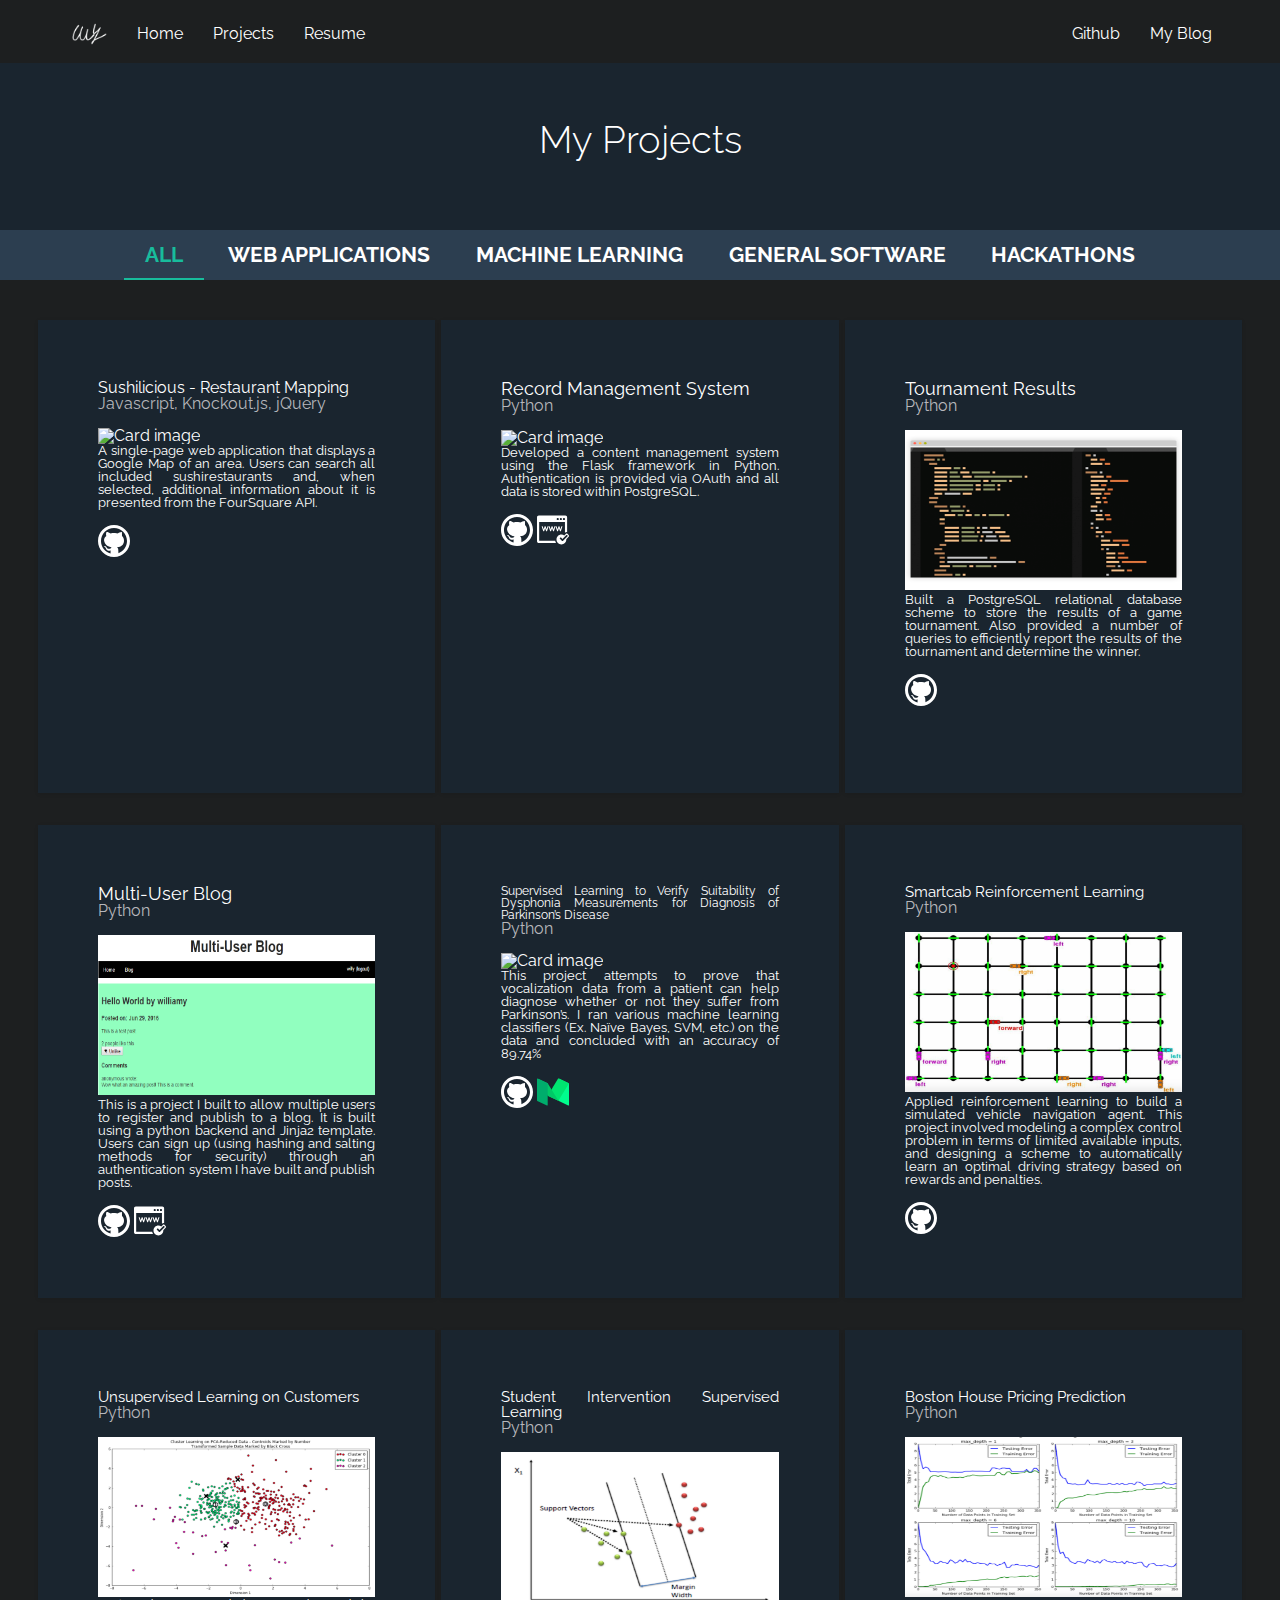
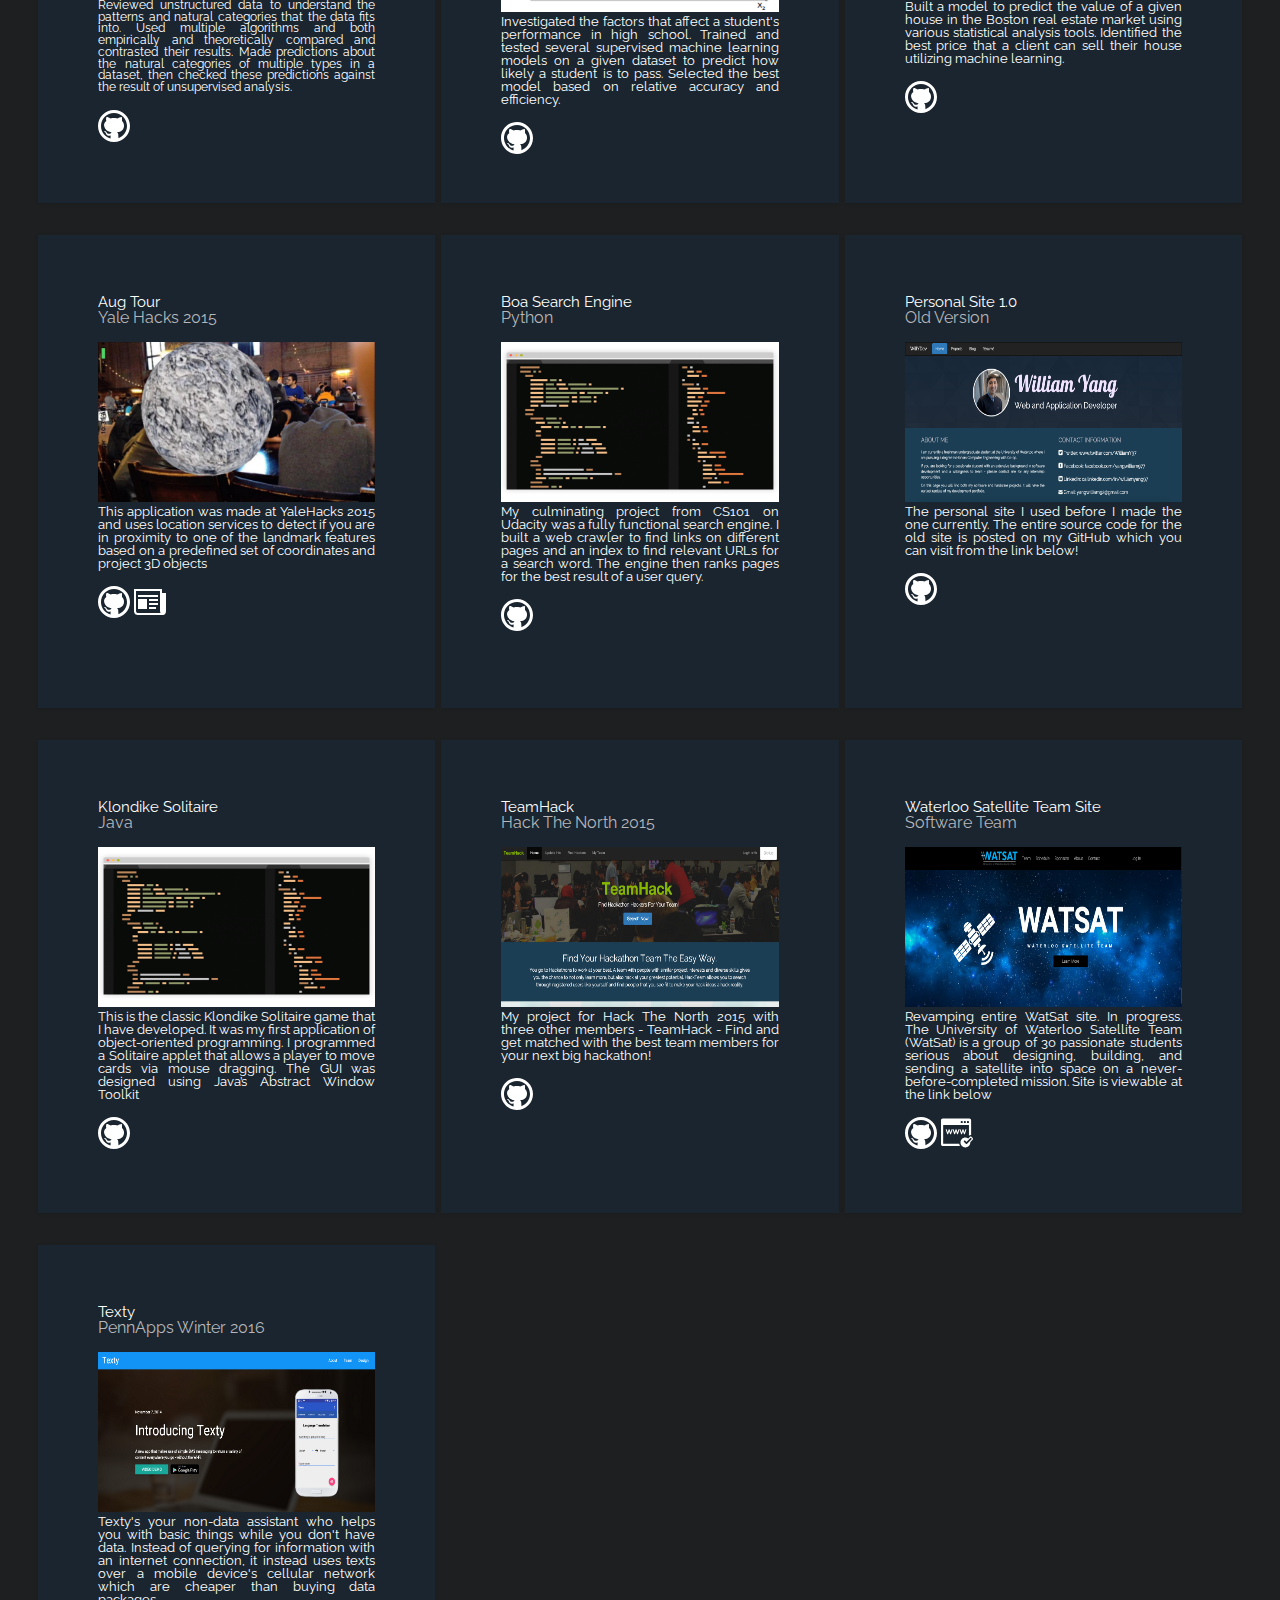
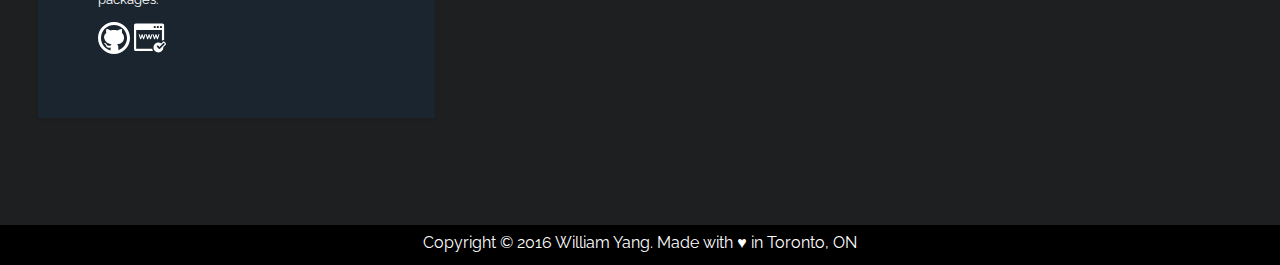
==== commit da576af3: "Update index.html" ====
--- a/content-filter/index.html
+++ b/content-filter/index.html
@@ -123,6 +123,7 @@
 				</p>
 				<br>
 				<a href="https://github.com/WilliamY97/Item-Catalog"> <img src="../images/github.svg" height="32" width="32"> </a>
+				<a href="https://catalogit1997.herokuapp.com/"> <img src="../images/website.svg" height="32" width="32"> </a>	
 
 				</li>
 
--- a/content-filter/css/style.css
+++ b/content-filter/css/style.css
@@ -37,7 +37,7 @@
 
 .wcard {
   font-family: raleway;
-  background-color: #10161c;
+  background-color: #1A252F;
   vertical-align:top;
   height:473px;
   padding:60px;
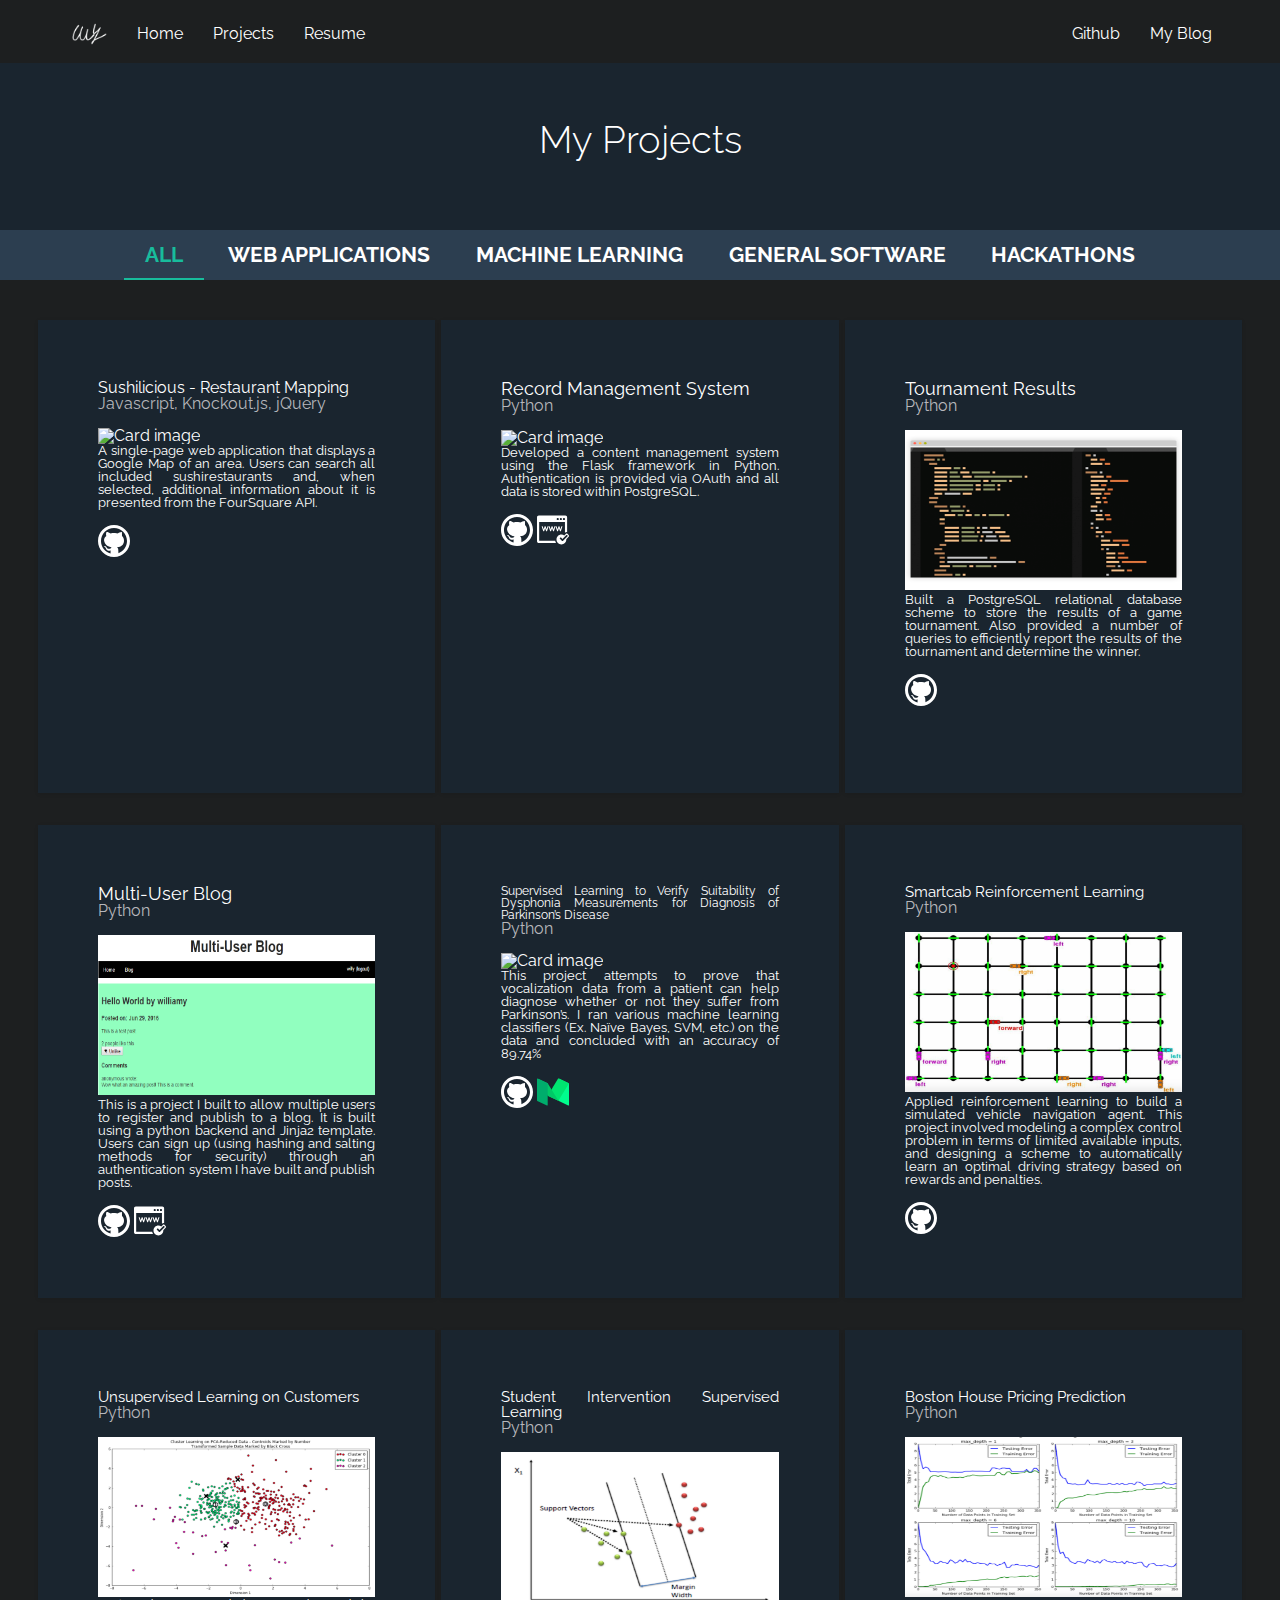
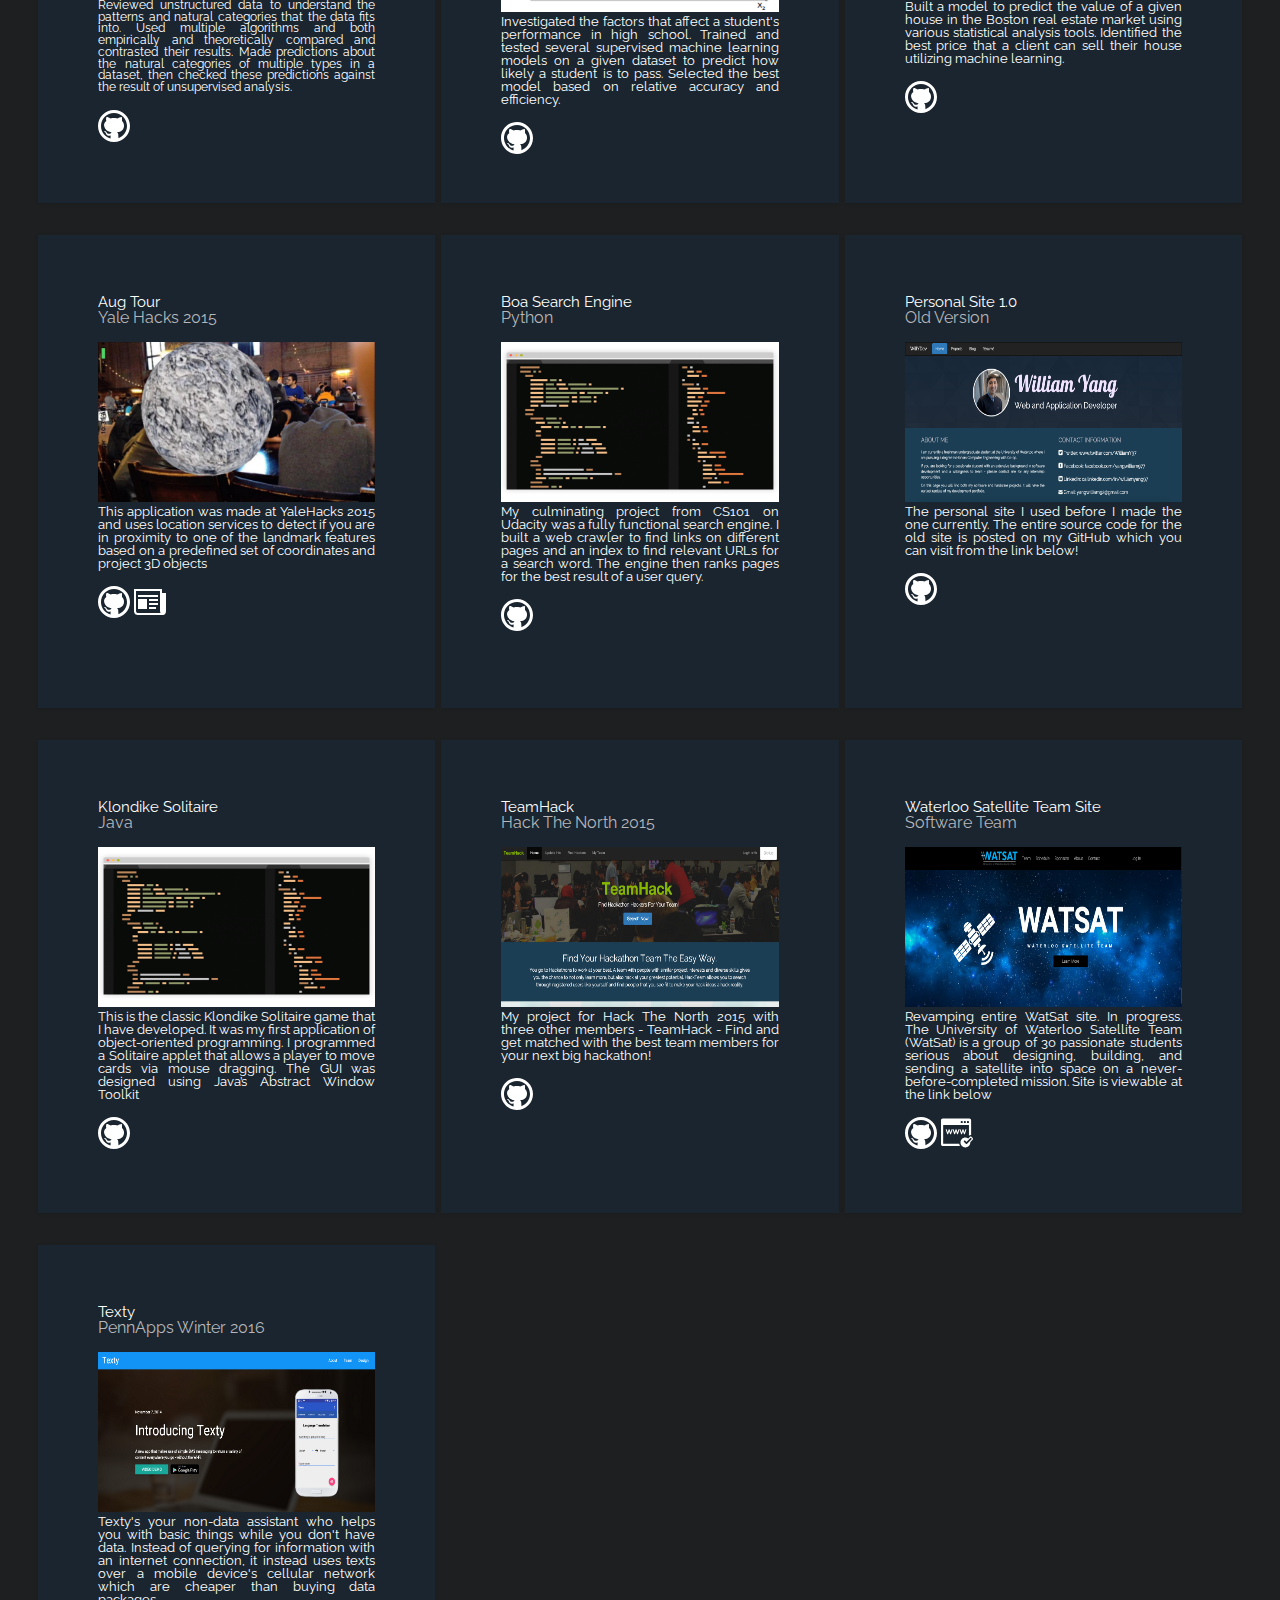
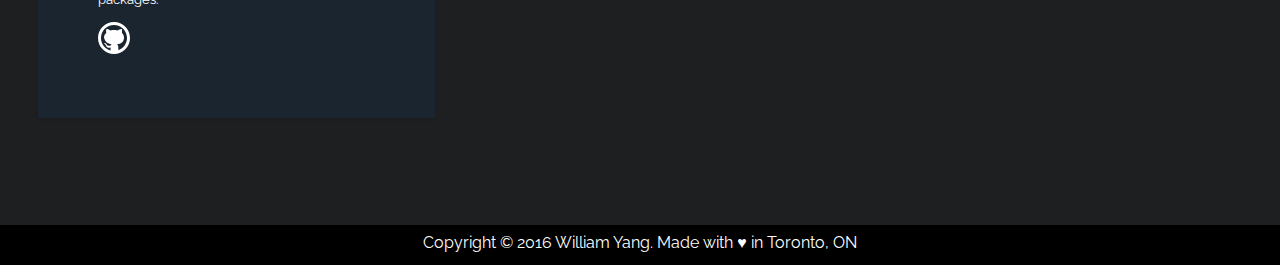
==== commit 66e6bbdb: "Update index.html" ====
--- a/content-filter/index.html
+++ b/content-filter/index.html
@@ -381,7 +381,6 @@
 				</p>
 				<br>
 				<a href="https://github.com/WilliamY97/Texty"> <img src="../images/github.svg" href= "#" height="32" width="32"> </a>
-				<a href="http://texty.space"> <img src="../images/website.svg" height="32" width="32"> </a>
 				</li>
 
 				<li class="gap"></li>
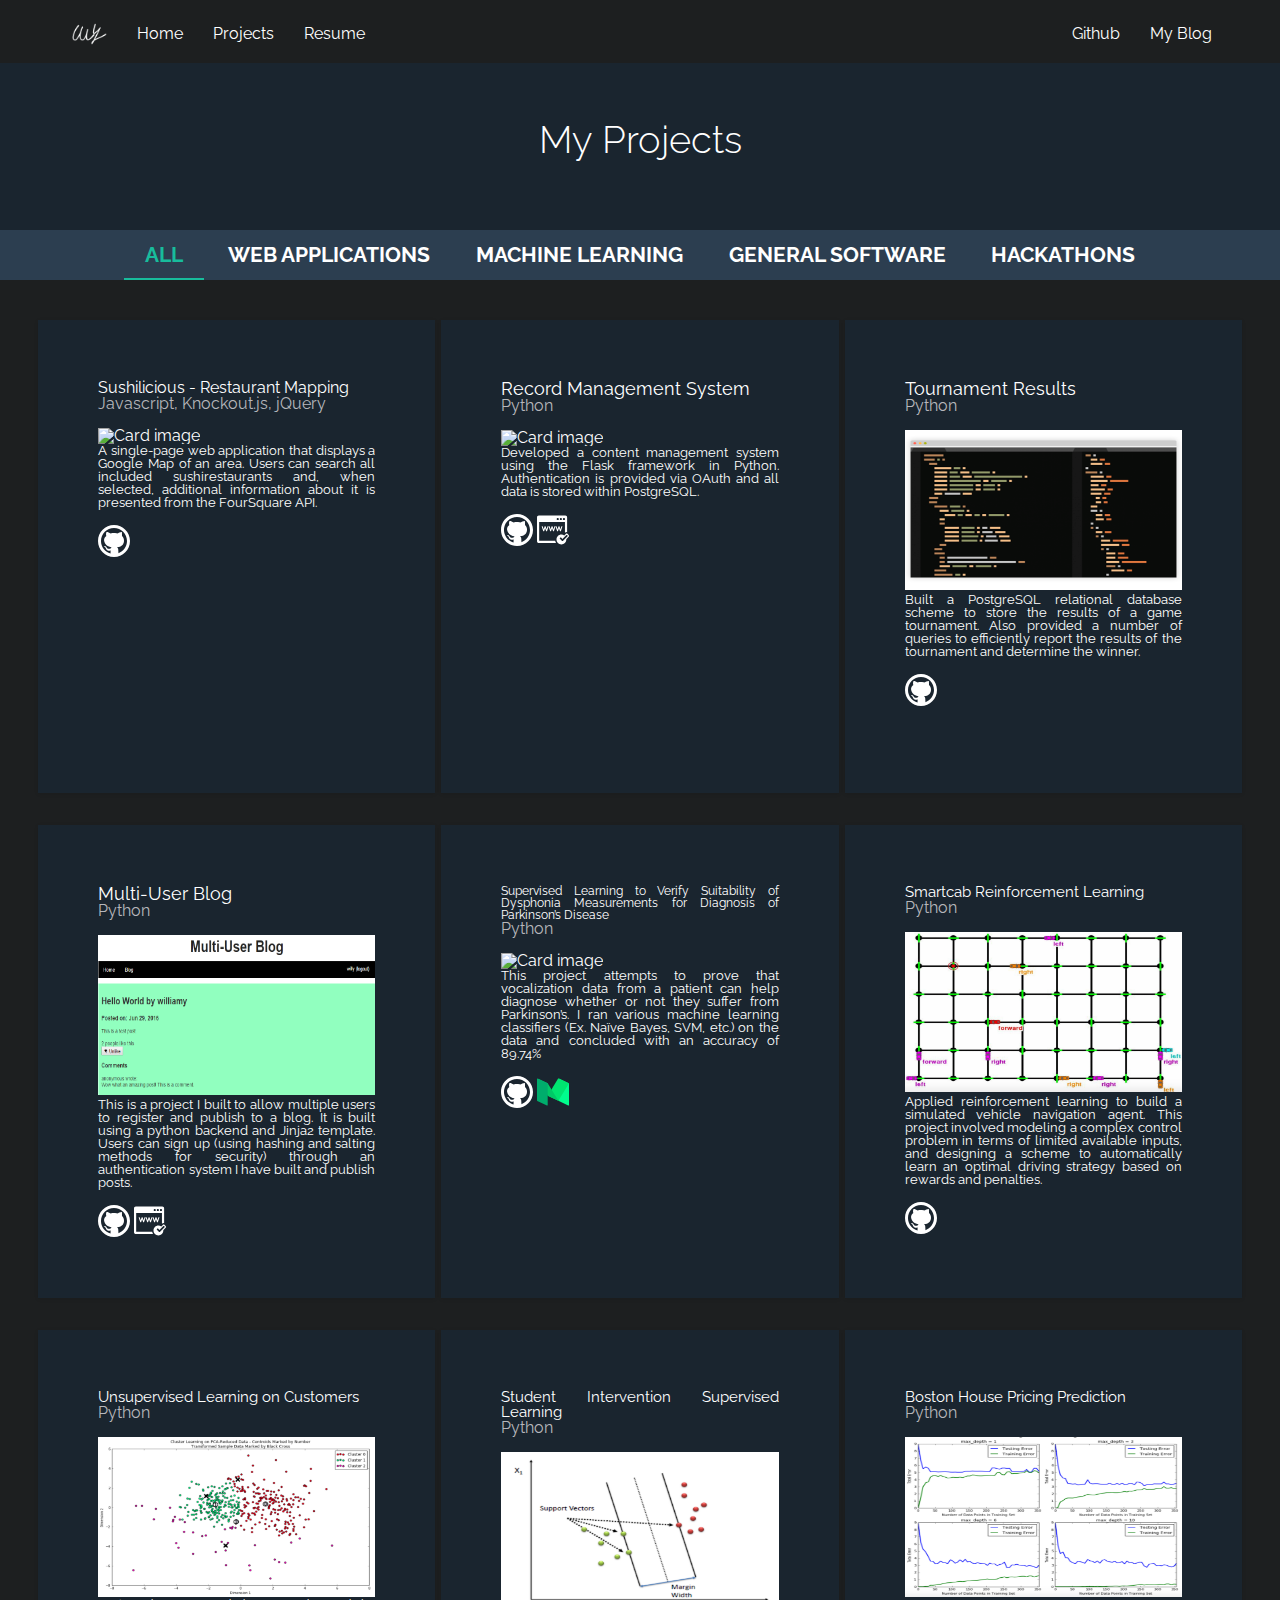
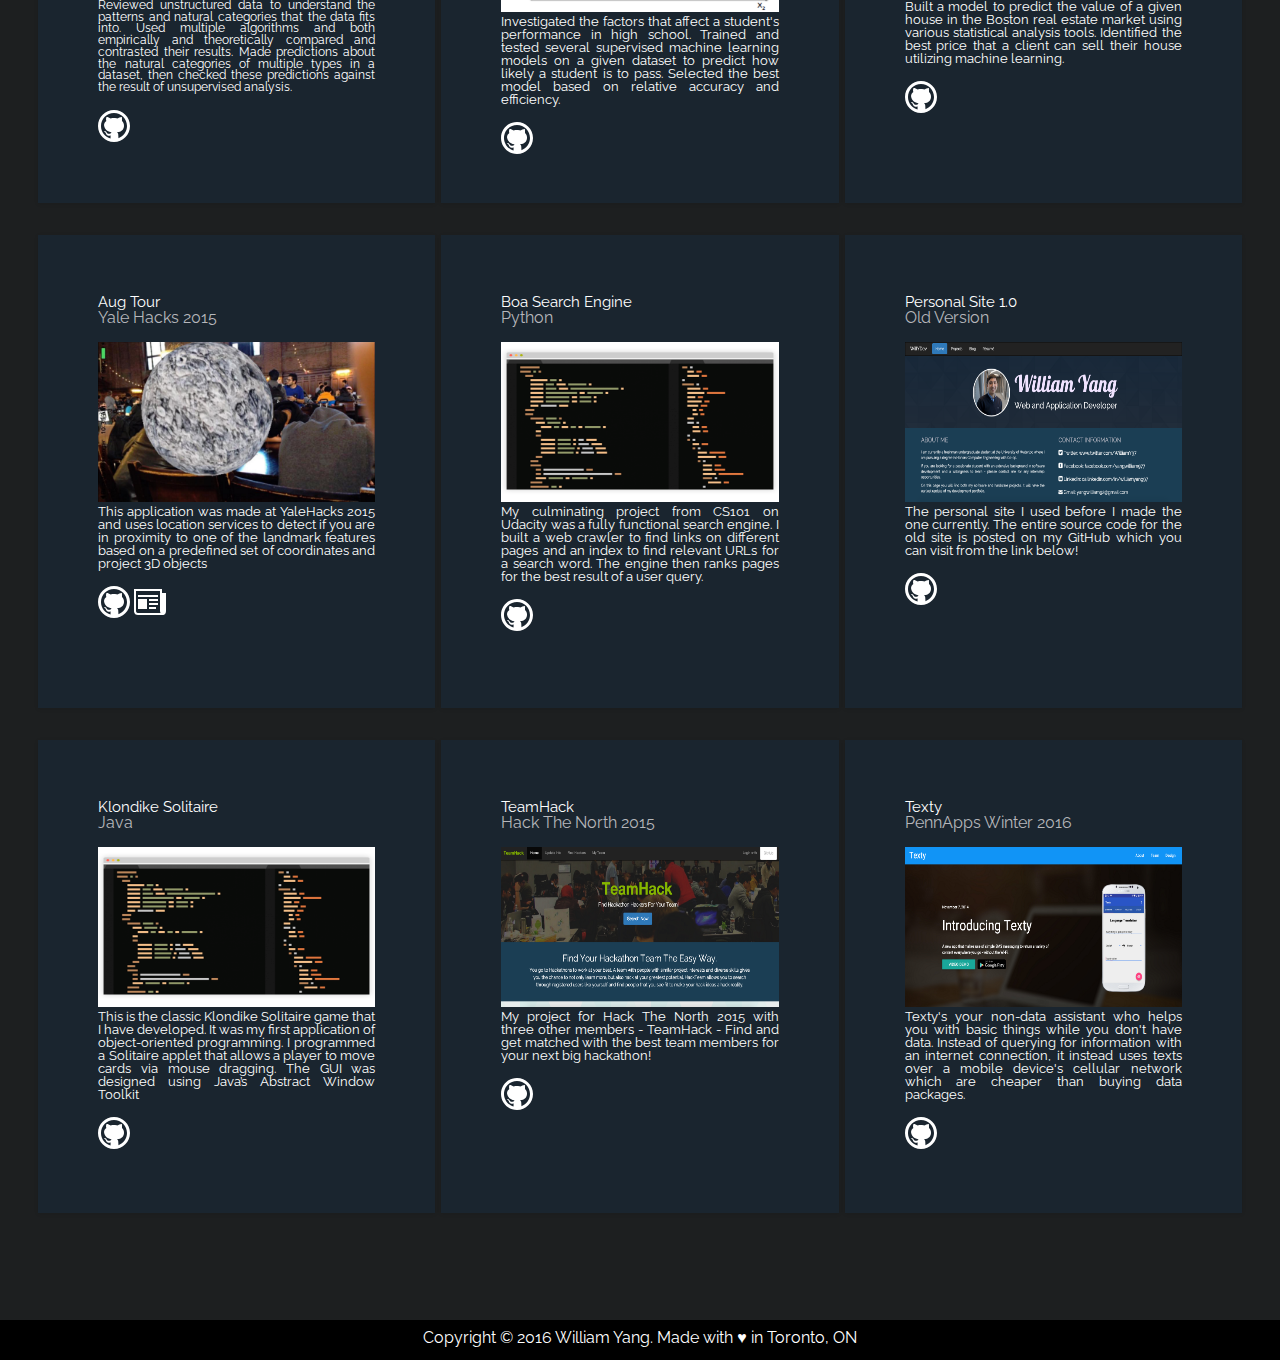
==== commit 015a3cff: "Update index.html" ====
--- a/content-filter/index.html
+++ b/content-filter/index.html
@@ -348,24 +348,6 @@
 
 				</li>
 
-				<li class="mix color-3 wcard">
-
-				<b>
-				<h3 style = "font-size: 15px;" >Waterloo Satellite Team Site</h3>
-				</b>
-				<h4>Software Team</h4>
-				<br>
-				<img class="gallerypic" src="../images/watsat.png" alt="Card image">
-
-				<br>
-				<p style = "font-size:13px;">
-						Revamping entire WatSat site. In progress. The University of Waterloo Satellite Team (WatSat) is a group of 30 passionate students serious about designing, building, and sending a satellite into space on a never-before-completed mission. Site is viewable at the link below
-				</p>
-				<br>
-				<a href="https://github.com/WilliamY97/WatSat"> <img src="../images/github.svg" height="32" width="32"> </a>
-				<a href="http://williamyang.me/WatSat"> <img src="../images/website.svg" height="32" width="32"> </a>
-				</li>
-
 				<li class="mix color-4 wcard">
 
 				<b>
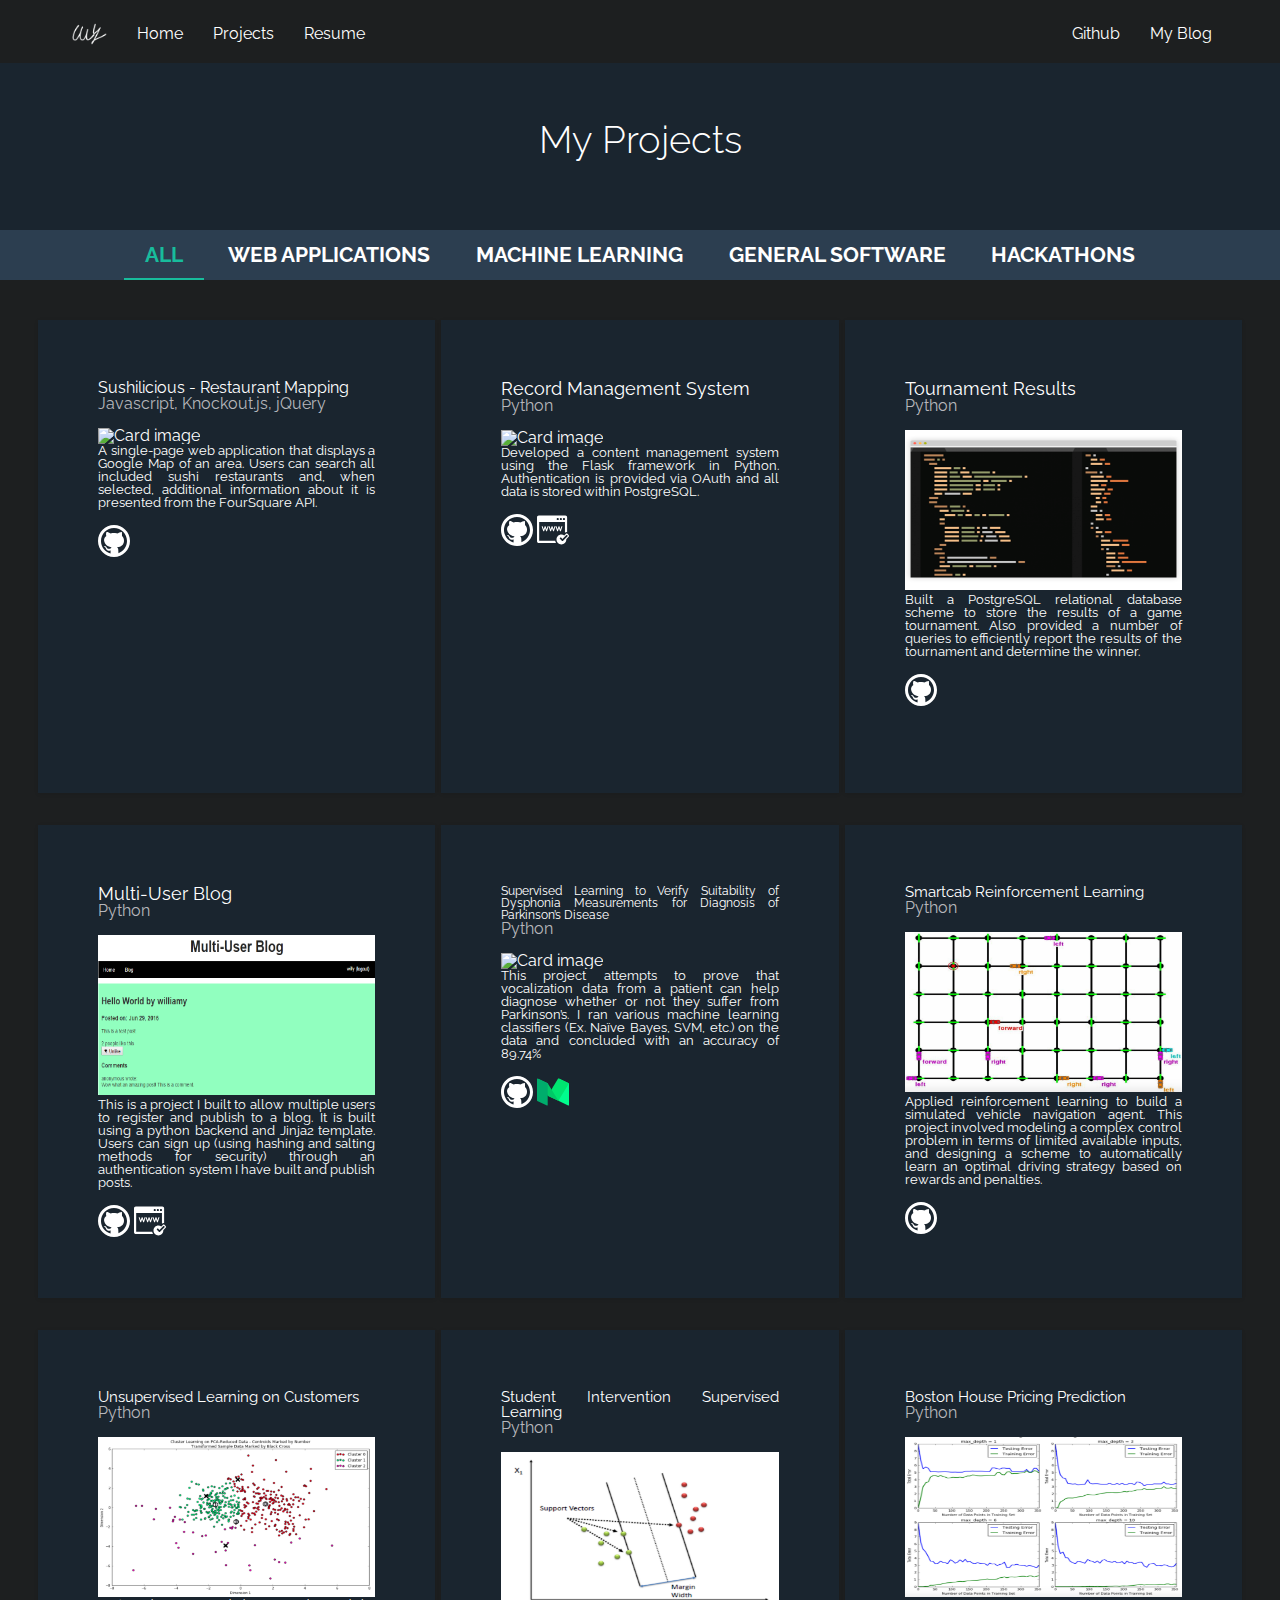
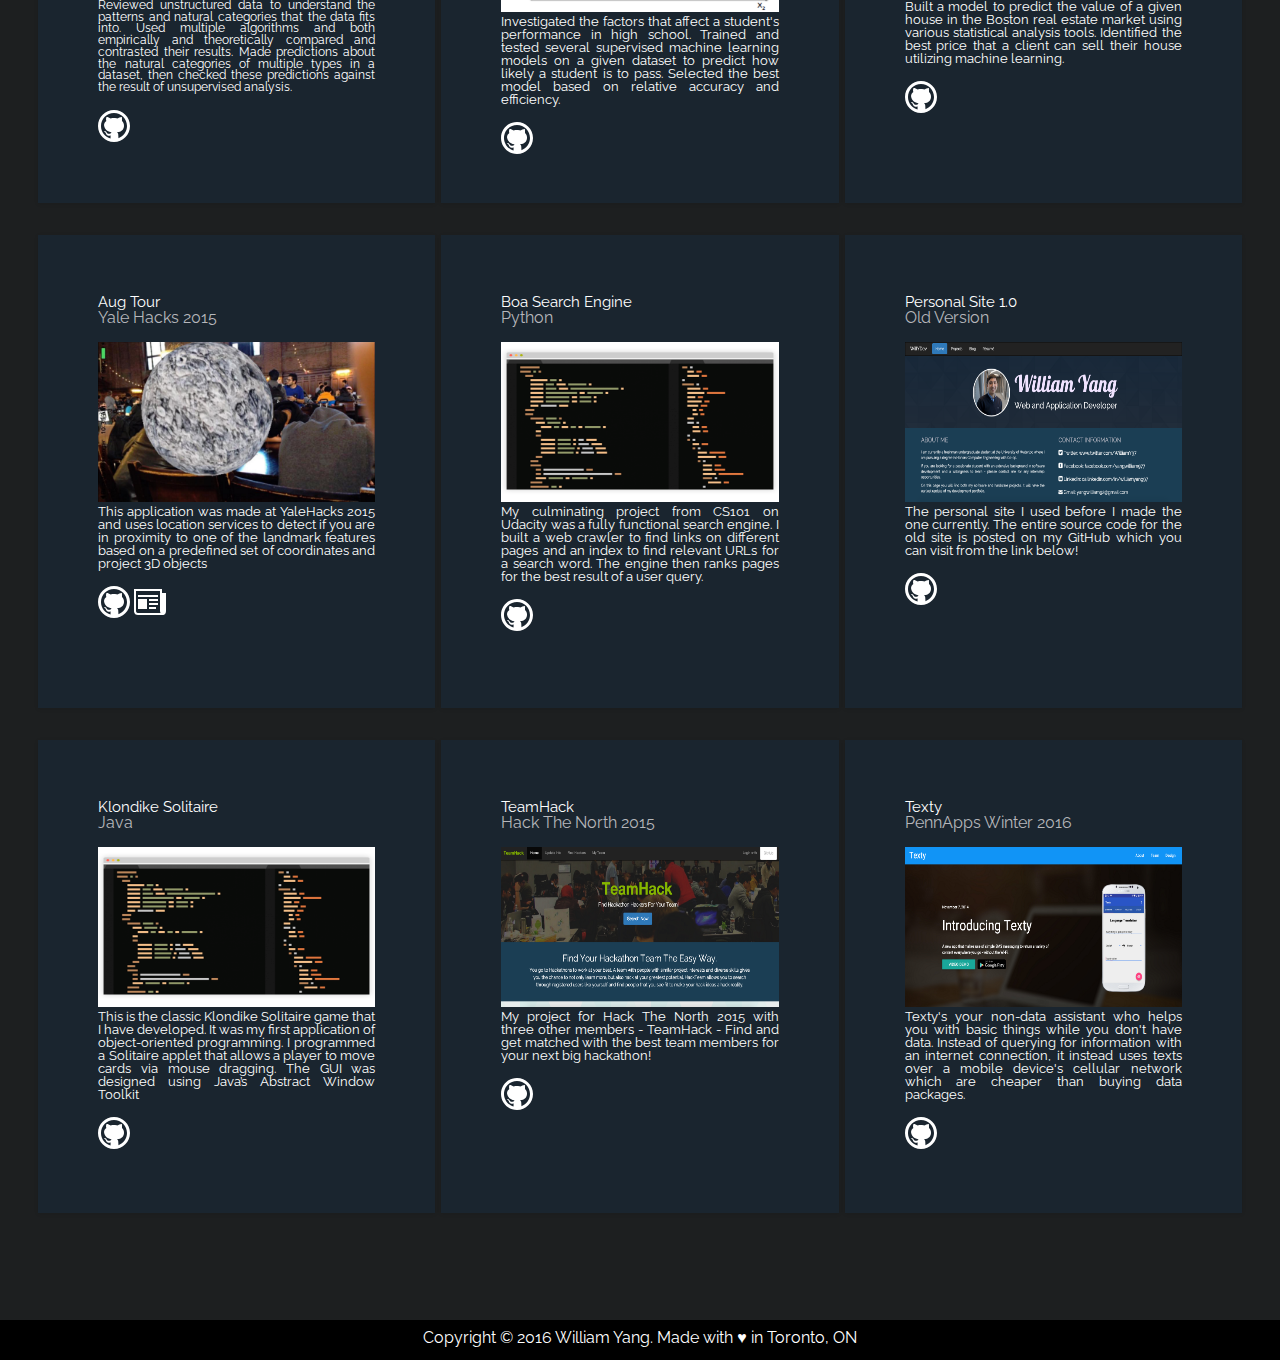
==== commit 86cc6f21: "Update index.html" ====
--- a/content-filter/index.html
+++ b/content-filter/index.html
@@ -99,7 +99,7 @@
 				<br>
 				<p style = "font-size:13px;">
 					A single-page web application that displays a Google Map of an area. Users can
-					search all included sushirestaurants and, when selected, additional information about
+					search all included sushi restaurants and, when selected, additional information about
 					it is presented from the FourSquare API.
 				</p>
 				<br>
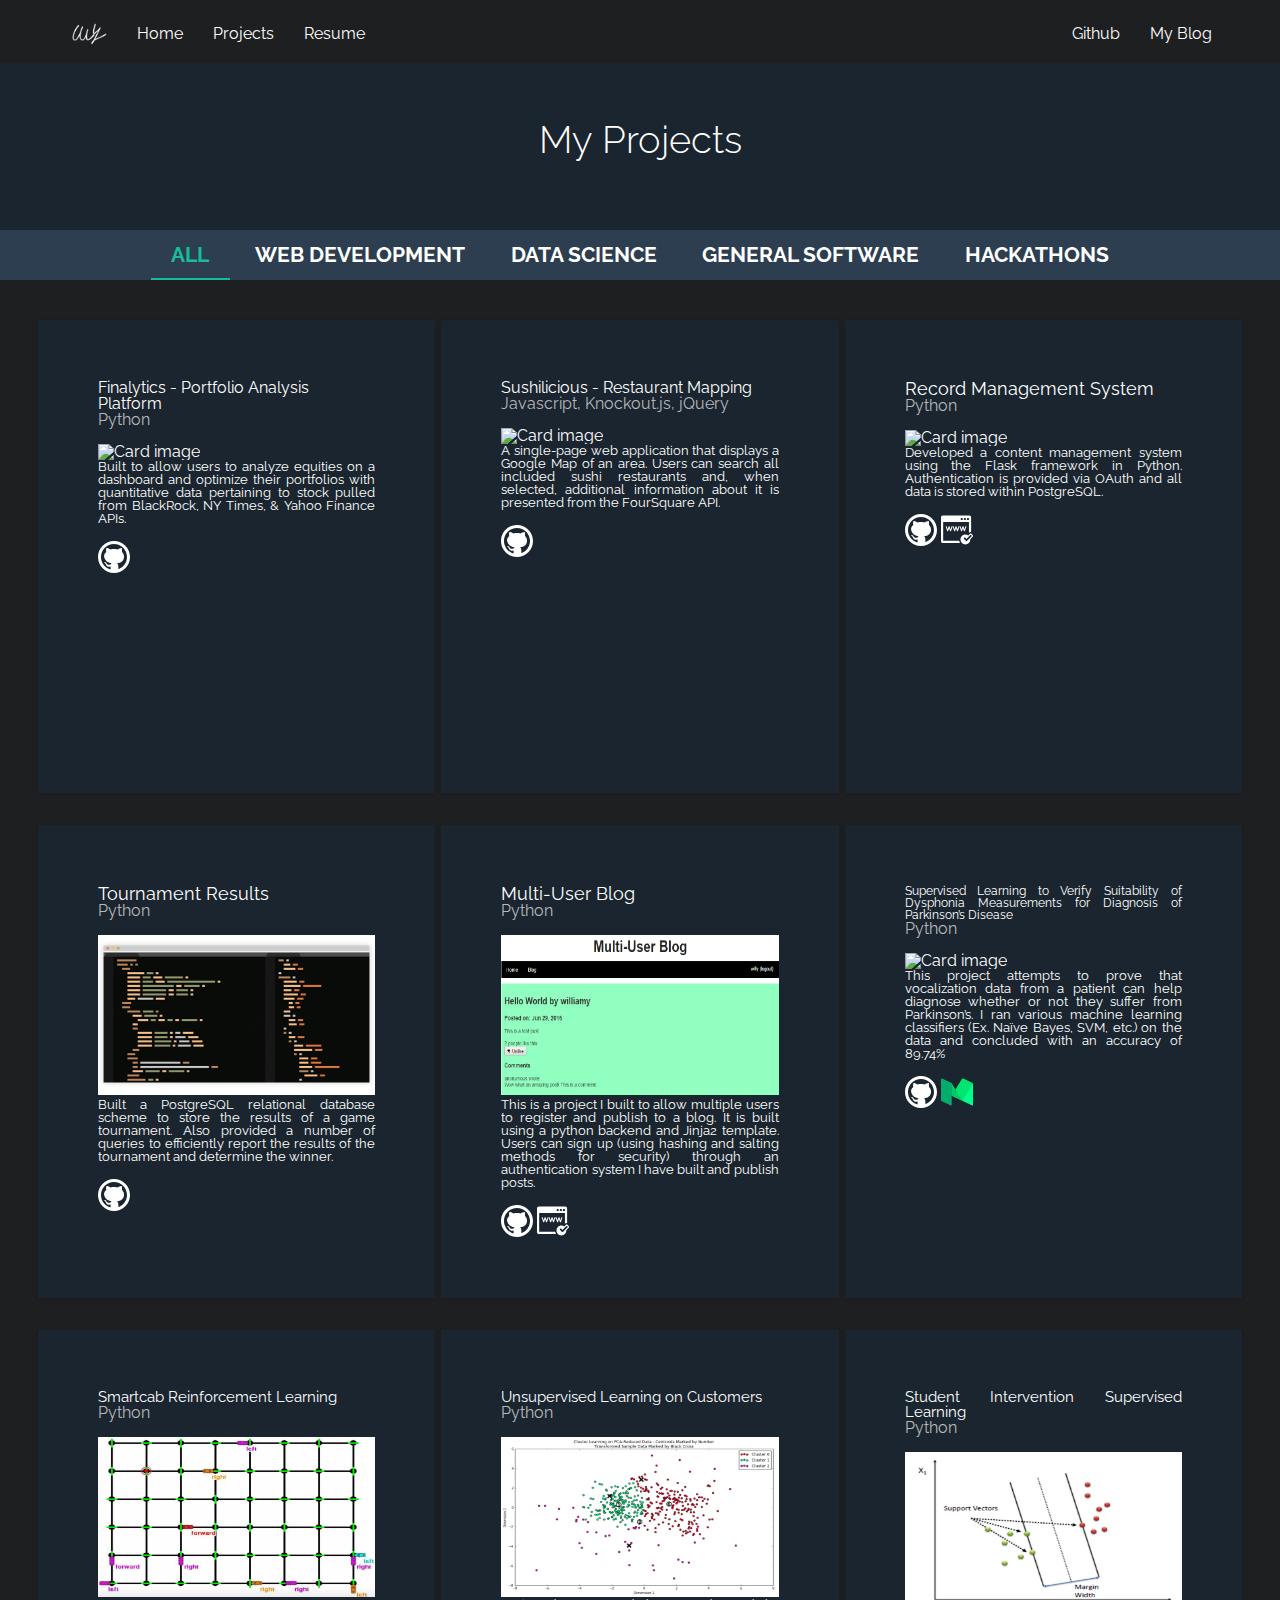
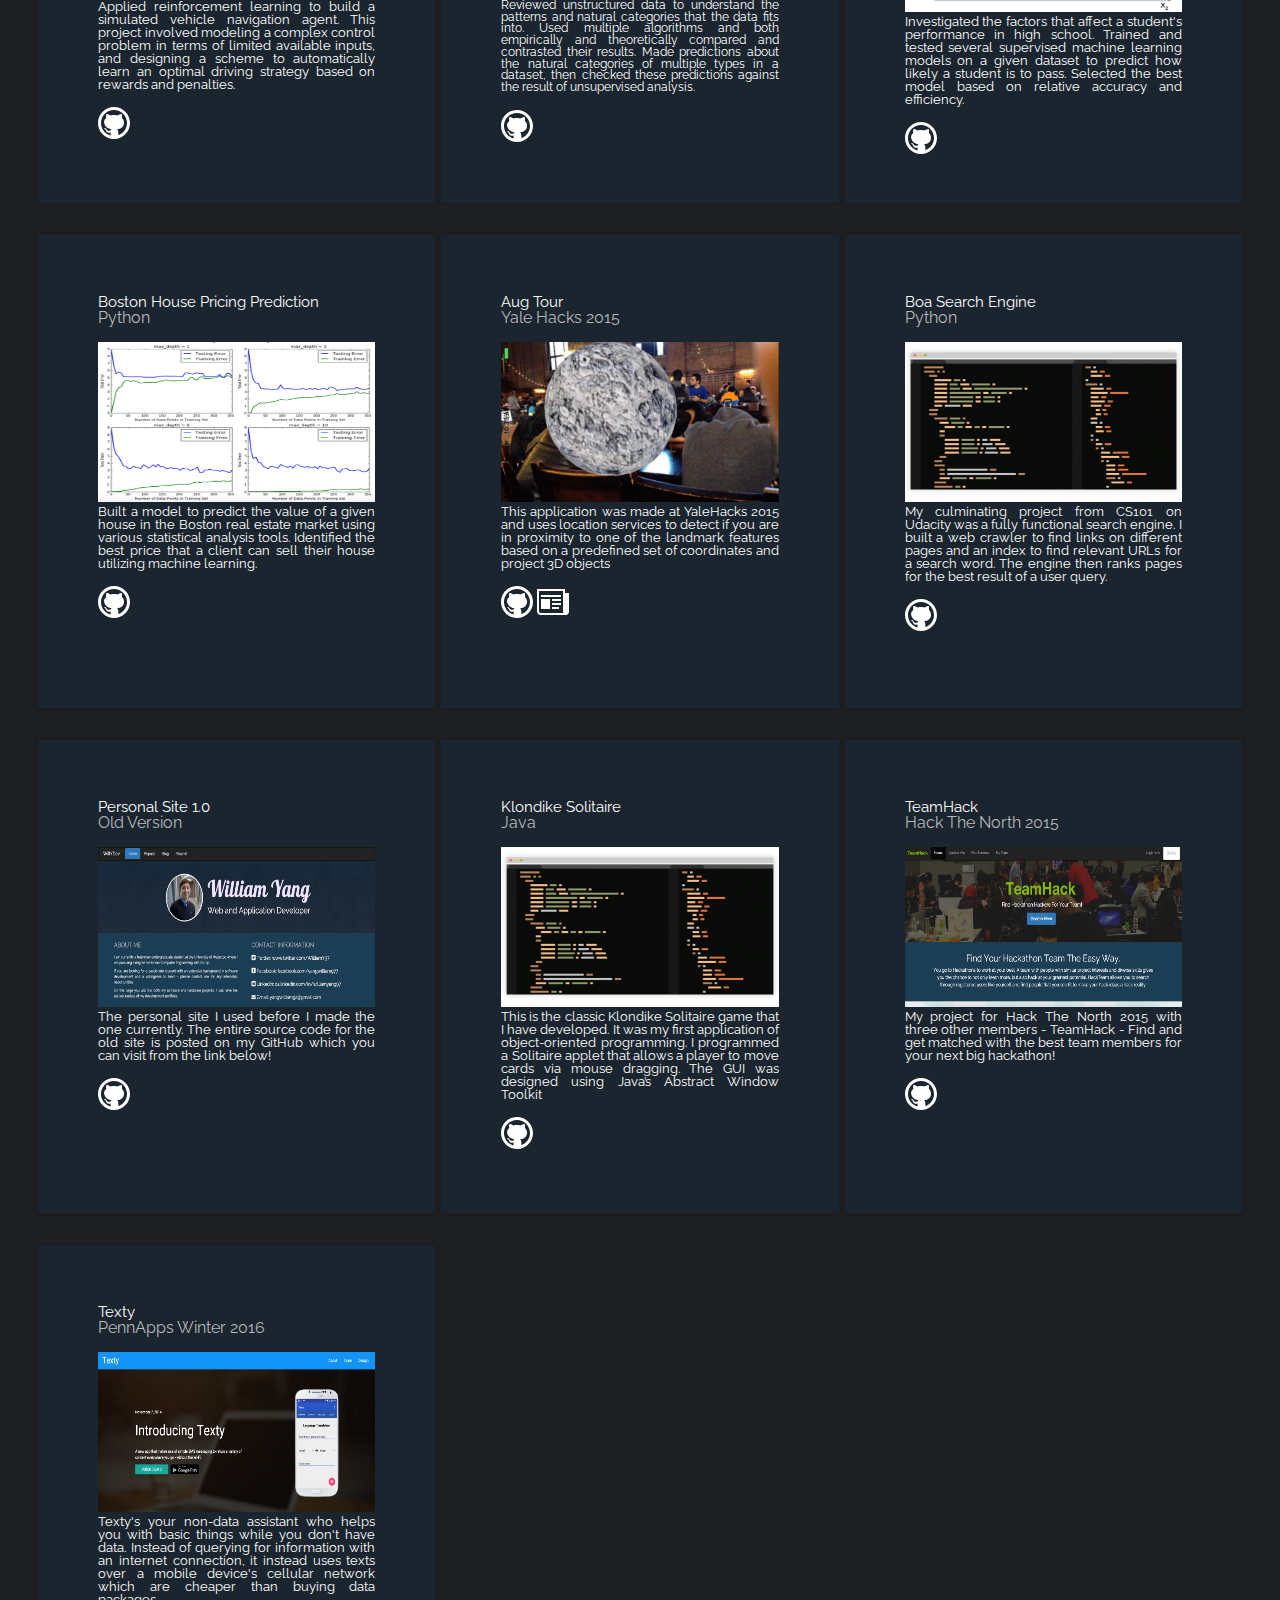
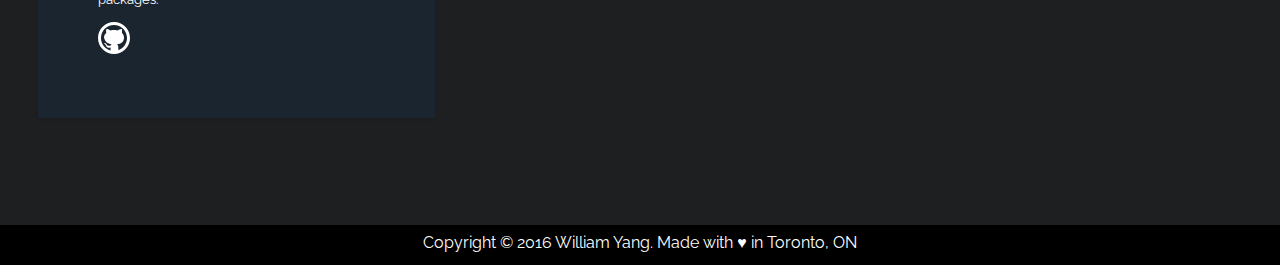
==== commit 3a0e86f0: "Update index.html" ====
--- a/content-filter/index.html
+++ b/content-filter/index.html
@@ -71,8 +71,8 @@
 						<a data-type="all" href="#0">All</a> <!-- selected option on mobile -->
 					</li>
 					<li class="filter"><a class="selected" href="#0" data-type="all">All</a></li>
-					<li class="filter" data-filter=".color-1"><a href="#0" data-type="color-1">Web Applications</a></li>
-					<li class="filter" data-filter=".color-2"><a href="#0" data-type="color-2">Machine Learning</a></li>
+					<li class="filter" data-filter=".color-1"><a href="#0" data-type="color-1">Web Development</a></li>
+					<li class="filter" data-filter=".color-2"><a href="#0" data-type="color-2">Data Science</a></li>
 					<li class="filter" data-filter=".color-3"><a href="#0" data-type="color-3">General Software</a></li>
 					<li class="filter" data-filter=".color-4"><a href="#0" data-type="color-4">Hackathons</a></li>
 
@@ -85,7 +85,25 @@
 		<section class="cd-gallery">
 
 			<ul>
-
+				<li class="mix color-1 wcard">
+
+				<b>
+				<h3 style = "font-size: 16px; text-align:left;">Finalytics - Portfolio Analysis Platform</h3>
+				</b>
+				<h4>Python</h4>
+				<br>
+				<img class="gallerypic" src="../images/finalytics.png" alt="Card image">
+
+				<br>
+				<p style = "font-size:13px;">
+					Built to allow users to analyze equities on a dashboard and optimize their portfolios
+					with quantitative data pertaining to stock pulled from BlackRock, NY Times, & Yahoo
+					Finance APIs.
+				</p>
+				<br>
+				<a href="https://github.com/WilliamY97/Finalytics"> <img src="../images/github.svg" height="32" width="32"> </a>
+
+				</li>
 
 				<li class="mix color-1 wcard">
 
@@ -103,7 +121,7 @@
 					it is presented from the FourSquare API.
 				</p>
 				<br>
-				<a href="https://github.com/WilliamY97/Item-Catalog"> <img src="../images/github.svg" height="32" width="32"> </a>
+				<a href="https://github.com/WilliamY97/neighborhood-map"> <img src="../images/github.svg" height="32" width="32"> </a>
 
 				</li>
 
@@ -123,7 +141,7 @@
 				</p>
 				<br>
 				<a href="https://github.com/WilliamY97/Item-Catalog"> <img src="../images/github.svg" height="32" width="32"> </a>
-				<a href="https://catalogit1997.herokuapp.com/"> <img src="../images/website.svg" height="32" width="32"> </a>	
+				<a href="https://catalogit1997.herokuapp.com/"> <img src="../images/website.svg" height="32" width="32"> </a>
 
 				</li>
 
@@ -181,7 +199,7 @@
 				</p>
 				<br>
 				<div style="width:100%;">
-				<a href="https://github.com/WilliamY97/Supervised-Learning-on-Dysphonia-Measurements-for-Diagnosis-of-Parkinsons-Disease"> <img src="../images/github.svg" height="32" width="32"> </a>
+				<a href="https://github.com/WilliamY97/Parkinsons-Vocal-Analysis-Model"> <img src="../images/github.svg" height="32" width="32"> </a>
 				<a href="https://medium.com/@WilliamY97/supervised-learning-to-verify-suitability-of-dysphonia-measurements-for-diagnosis-of-parkinsons-c370419ba38f#.5pn18hi57"> <img src="../images/medium.svg" height="32" width="32"> </a>
 				</div>
 				</li>
